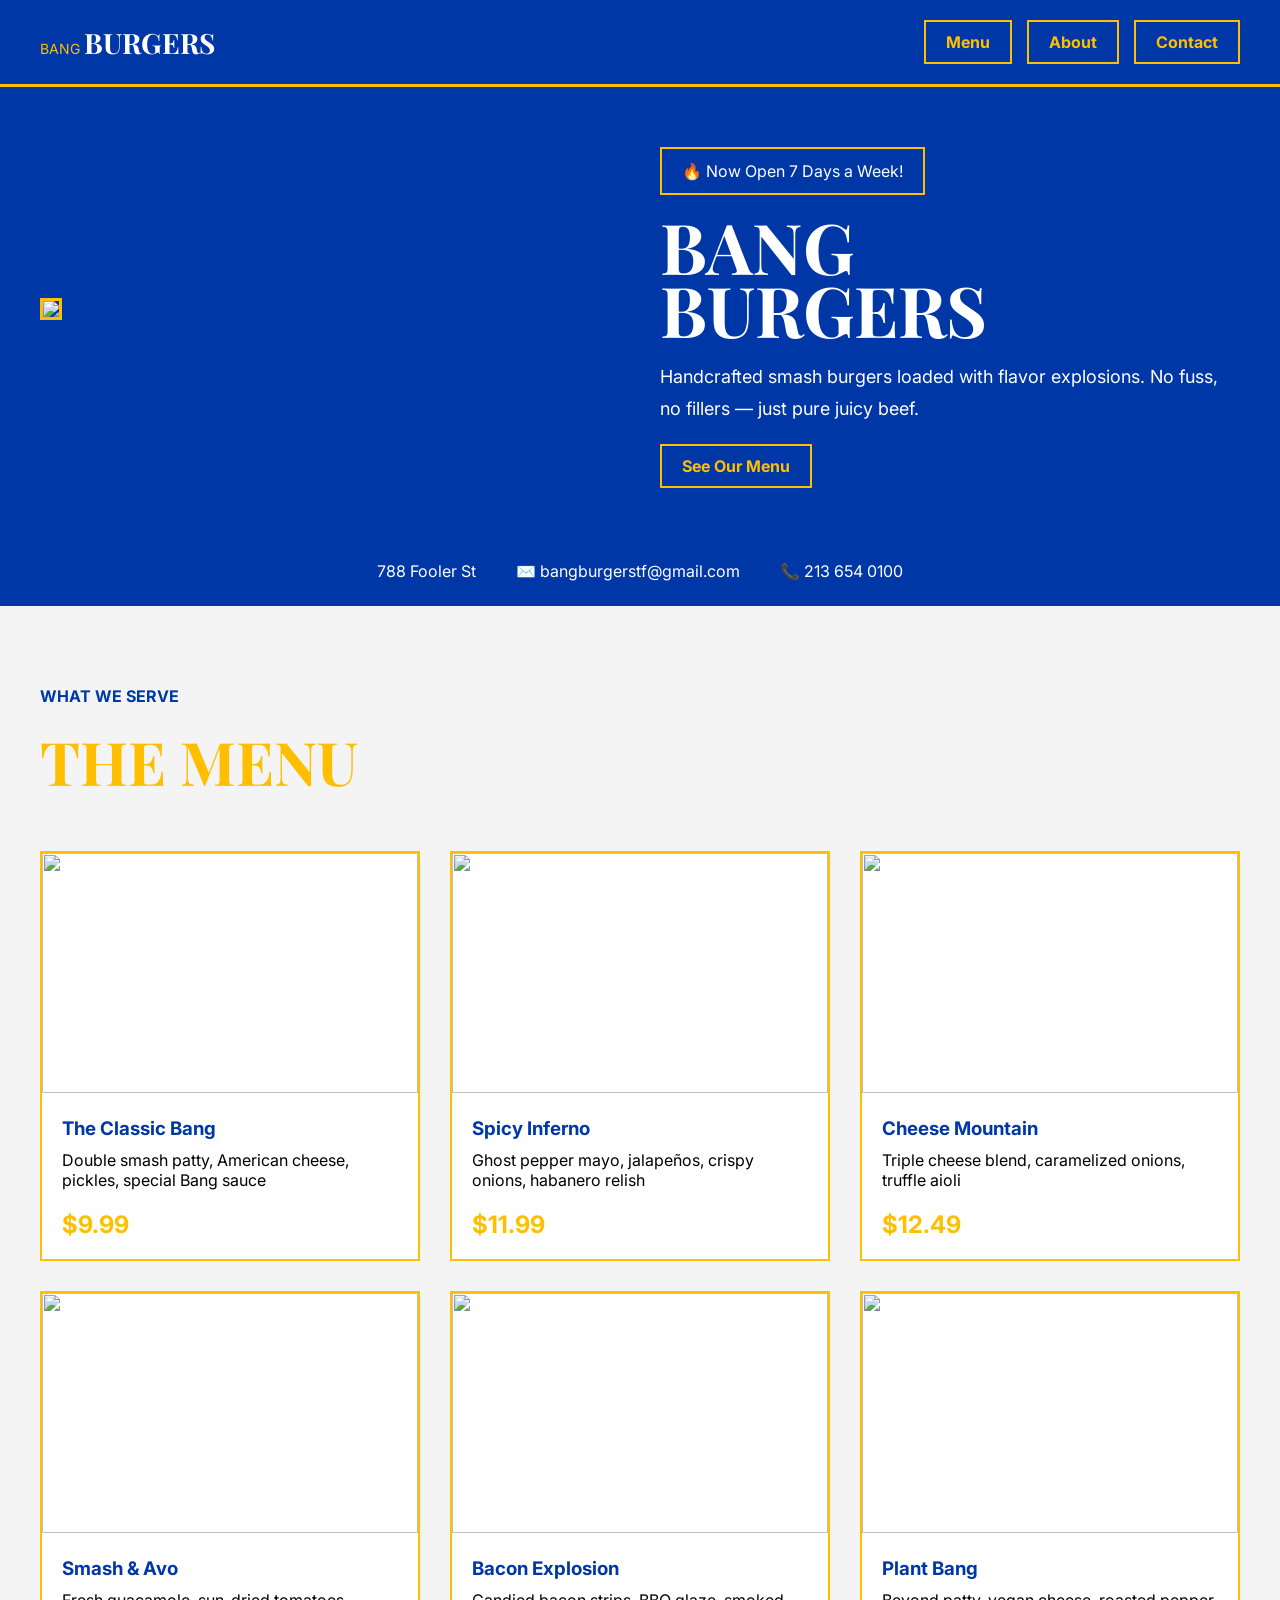
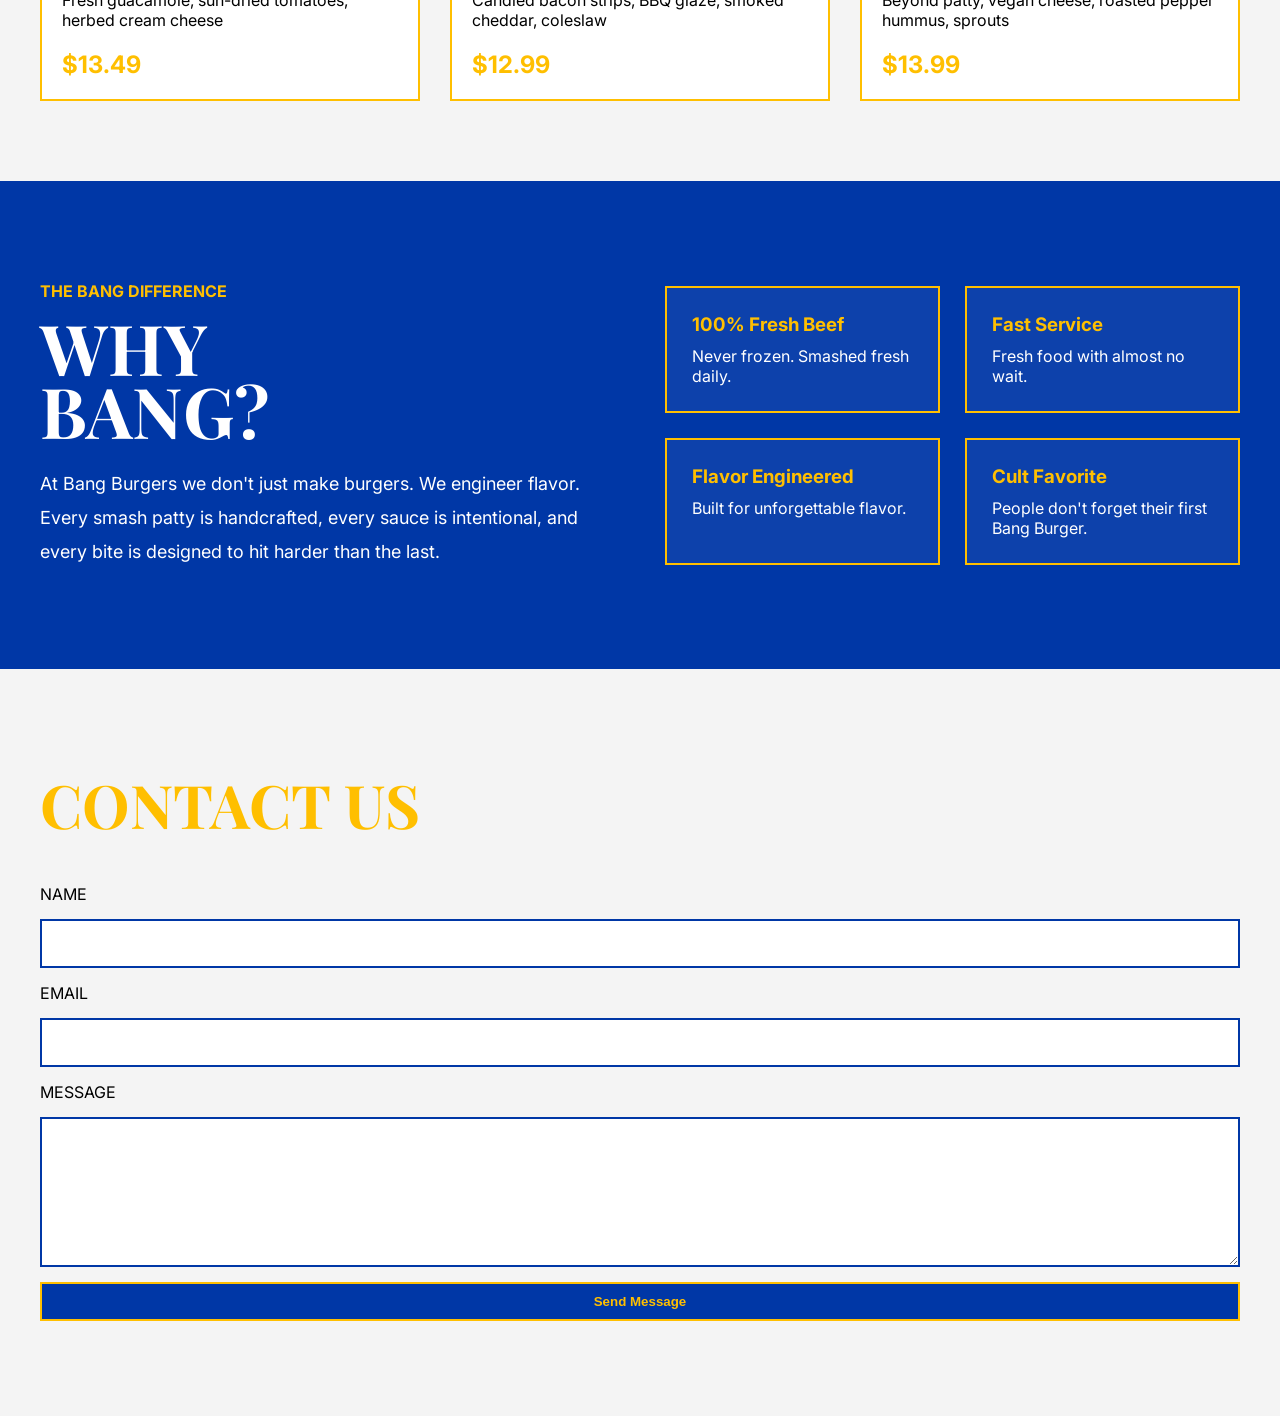
==== index.html @ d7338f42 "Update index.html" ====
<!DOCTYPE html>
<html lang="en">

<head>

  <meta charset="UTF-8">
  <meta name="viewport" content="width=device-width, initial-scale=1.0">

  <title>Bang Burgers</title>

  <link rel="stylesheet" href="style.css">

  <link rel="preconnect" href="https://fonts.googleapis.com">
  <link rel="preconnect" href="https://fonts.gstatic.com" crossorigin>

  <link href="https://fonts.googleapis.com/css2?family=Playfair+Display:wght@700;800&family=Inter:wght@300;400;500;600;700&display=swap" rel="stylesheet">

</head>

<body>

<header class="navbar">

  <div class="logo">
    
    <div>
      <span>BANG</span>
      <strong>BURGERS</strong>
    </div>
  </div>

  <nav>
    <a href="#menu">Menu</a>
    <a href="#about">About</a>
    <a href="#contact">Contact</a>
  </nav>

</header>

<section class="hero">

  <div class="hero-image">
    <img src="https://images.unsplash.com/photo-1568901346375-23c9450c58cd?q=80&w=1200&auto=format&fit=crop">
  </div>

  <div class="hero-content">

    <div class="open-badge">
      🔥 Now Open 7 Days a Week!
    </div>

    <h1>BANG<br>BURGERS</h1>

    <p>
      Handcrafted smash burgers loaded with flavor explosions.
      No fuss, no fillers — just pure juicy beef.
    </p>

    <div class="hero-buttons">
      <a href="#menu">See Our Menu </a>
    </div>

  </div>

</section>

<section class="info-bar">
  <div> 788 Fooler St</div>
  <div>✉️ bangburgerstf@gmail.com</div>
  <div>📞 213 654 0100</div>
</section>

<section id="menu" class="menu-section">

  <div class="section-header">
    <p>WHAT WE SERVE</p>
    <h2>THE MENU</h2>
  </div>

  <div class="menu-grid">

    <div class="card">
      <img src="https://images.unsplash.com/photo-1568901346375-23c9450c58cd?q=80&w=1200&auto=format&fit=crop">
      <div class="card-content">
        <h3>The Classic Bang</h3>
        <p>Double smash patty, American cheese, pickles, special Bang sauce</p>
        <div class="price-row">
          <span>$9.99</span>
        </div>
      </div>
    </div>

    <div class="card">
      <img src="https://images.unsplash.com/photo-1550547660-d9450f859349?q=80&w=1200&auto=format&fit=crop">
      <div class="card-content">
        <h3>Spicy Inferno</h3>
        <p>Ghost pepper mayo, jalapeños, crispy onions, habanero relish</p>
        <div class="price-row">
          <span>$11.99</span>
        </div>
      </div>
    </div>

    <div class="card">
      <img src="https://images.unsplash.com/photo-1553979459-d2229ba7433b?q=80&w=1200&auto=format&fit=crop">
      <div class="card-content">
        <h3>Cheese Mountain</h3>
        <p>Triple cheese blend, caramelized onions, truffle aioli</p>
        <div class="price-row">
          <span>$12.49</span>
        </div>
      </div>
    </div>

    <div class="card">
      <img src="https://images.unsplash.com/photo-1544025162-d76694265947?q=80&w=1200&auto=format&fit=crop">
      <div class="card-content">
        <h3>Smash & Avo</h3>
        <p>Fresh guacamole, sun-dried tomatoes, herbed cream cheese</p>
        <div class="price-row">
          <span>$13.49</span>
        </div>
      </div>
    </div>

    <div class="card">
      <img src="https://images.unsplash.com/photo-1571091718767-18b5b1457add?q=80&w=1200&auto=format&fit=crop">
      <div class="card-content">
        <h3>Bacon Explosion</h3>
        <p>Candied bacon strips, BBQ glaze, smoked cheddar, coleslaw</p>
        <div class="price-row">
          <span>$12.99</span>
        </div>
      </div>
    </div>

    <div class="card">
      <img src="https://images.unsplash.com/photo-1520072959219-c595dc870360?q=80&w=1200&auto=format&fit=crop">
      <div class="card-content">
        <h3>Plant Bang</h3>
        <p>Beyond patty, vegan cheese, roasted pepper hummus, sprouts</p>
        <div class="price-row">
          <span>$13.99</span>
        </div>
      </div>
    </div>

  </div>

</section>

<section id="about" class="about-section fade-up">

  <div class="about-container">

    <div class="about-text">

      <p class="about-small">
        THE BANG DIFFERENCE
      </p>

      <h2>
        WHY<br>
        BANG?
      </h2>

      <p class="about-description">

        At Bang Burgers we don't just make burgers.

        We engineer flavor.

        Every smash patty is handcrafted,
        every sauce is intentional,
        and every bite is designed to hit
        harder than the last.

      </p>

    </div>

    <div class="about-features">

      <div class="feature-card">
        <h3> 100% Fresh Beef</h3>
        <p>Never frozen. Smashed fresh daily.</p>
      </div>

      <div class="feature-card">
        <h3> Fast Service</h3>
        <p>Fresh food with almost no wait.</p>
      </div>

      <div class="feature-card">
        <h3> Flavor Engineered</h3>
        <p>Built for unforgettable flavor.</p>
      </div>

      <div class="feature-card">
        <h3> Cult Favorite</h3>
        <p>People don't forget their first Bang Burger.</p>
      </div>

    </div>

  </div>

</section>

<section id="contact" class="contact-section">

  <h2>CONTACT US</h2>

  <form id="contact-form" class="contact-form">

    <label>NAME</label>
    <input type="text" name="name" required>

    <label>EMAIL</label>
    <input type="email" name="email" required>

    <label>MESSAGE</label>
    <textarea name="message" required></textarea>

    <button type="submit">Send Message</button>

    <p id="success-message"></p>

  </form>

</section>

<script src="script.js"></script>

</body>
</html>
---- style.css ----
* {
  margin: 0;
  padding: 0;
  box-sizing: border-box;
}

body {
  font-family: 'Inter', sans-serif;
  background: #f4f4f4;
}

html {
  scroll-behavior: smooth;
}

:root {
  --blue: #0037a6;
  --gold: #ffbf00;
}

.navbar {
  background: var(--blue);
  border-bottom: 3px solid var(--gold);
  display: flex;
  justify-content: space-between;
  align-items: center;
  padding: 20px 40px;
  flex-wrap: wrap;
}

.logo {
  display: flex;
  align-items: center;
  gap: 10px;
  color: white;
}

.logo span {
  color: var(--gold);
  font-size: 14px;
}

.logo strong {
  font-size: 28px;
  font-family: 'Playfair Display', serif;
}

nav {
  display: flex;
  gap: 15px;
}

nav a,
.hero-buttons a,
.contact-form button {
  border: 2px solid var(--gold);
  color: var(--gold);
  text-decoration: none;
  padding: 10px 20px;
  font-weight: bold;
  transition: 0.3s;
}

nav a:hover,
.hero-buttons a:hover,
.contact-form button:hover {
  background: var(--gold);
  color: var(--blue);
}

.hero {
  background: var(--blue);
  color: white;
  padding: 60px 40px;
  display: grid;
  grid-template-columns: 1fr 1fr;
  gap: 40px;
  align-items: center;
}

.hero-image img {
  width: 100%;
  border: 3px solid var(--gold);
}

.hero h1 {
  font-size: 70px;
  line-height: 0.9;
  margin: 20px 0;
  font-family: 'Playfair Display', serif;
}

.hero p {
  line-height: 1.8;
  font-size: 18px;
}

.open-badge {
  border: 2px solid var(--gold);
  display: inline-block;
  padding: 12px 20px;
}

.hero-buttons {
  margin-top: 30px;
}

.info-bar {
  background: var(--blue);
  color: white;
  display: flex;
  justify-content: center;
  gap: 40px;
  padding: 25px;
  flex-wrap: wrap;
}

.menu-section,
.contact-section {
  padding: 80px 40px;
}

.section-header p {
  color: var(--blue);
  font-weight: bold;
}

.section-header h2,
.contact-section h2 {
  color: var(--gold);
  font-size: 60px;
  margin: 15px 0;
  font-family: 'Playfair Display', serif;
}

.menu-grid {
  margin-top: 50px;
  display: grid;
  grid-template-columns: repeat(auto-fit, minmax(280px, 1fr));
  gap: 30px;
}

.card {
  background: white;
  border: 2px solid var(--gold);
}

.card img {
  width: 100%;
  height: 240px;
  object-fit: cover;
}

.card-content {
  padding: 20px;
}

.card-content h3 {
  color: var(--blue);
  margin-bottom: 10px;
}

.price-row {
  margin-top: 20px;
}

.price-row span {
  color: var(--gold);
  font-weight: bold;
  font-size: 24px;
}

.about-section {
  background: var(--blue);
  color: white;
  padding: 100px 40px;
}

.about-container {
  display: grid;
  grid-template-columns: 1fr 1fr;
  gap: 50px;
  align-items: center;
}

.about-small {
  color: var(--gold);
  font-weight: bold;
  margin-bottom: 15px;
}

.about-text h2 {
  font-size: 70px;
  line-height: 0.9;
  margin-bottom: 25px;
  font-family: 'Playfair Display', serif;
}

.about-description {
  line-height: 1.9;
  font-size: 18px;
}

.about-features {
  display: grid;
  grid-template-columns: 1fr 1fr;
  gap: 25px;
}

.feature-card {
  border: 2px solid var(--gold);
  padding: 25px;
  background: rgba(255,255,255,0.05);

  opacity: 0;
  transform: translateY(50px);

  transition:
    opacity 0.8s ease,
    transform 0.8s ease;
}

.feature-card.show {
  opacity: 1;
  transform: translateY(0);
}

.feature-card h3 {
  color: var(--gold);
  margin-bottom: 10px;
}

.fade-up {
  opacity: 0;
  transform: translateY(60px);

  transition:
    opacity 1s ease,
    transform 1s ease;
}

.fade-up.show {
  opacity: 1;
  transform: translateY(0);
}

.contact-form {
  margin-top: 40px;
  display: flex;
  flex-direction: column;
  gap: 15px;
}

.contact-form input,
.contact-form textarea {
  padding: 15px;
  border: 2px solid var(--blue);
}

.contact-form textarea {
  min-height: 150px;
}

.contact-form button {
  background: var(--blue);
  cursor: pointer;
}

#success-message {
  color: green;
  font-weight: bold;
}

@media (max-width: 900px) {

  .hero,
  .about-container {
    grid-template-columns: 1fr;
  }

  .hero h1,
  .about-text h2 {
    font-size: 50px;
  }

  .about-features {
    grid-template-columns: 1fr;
  }

}
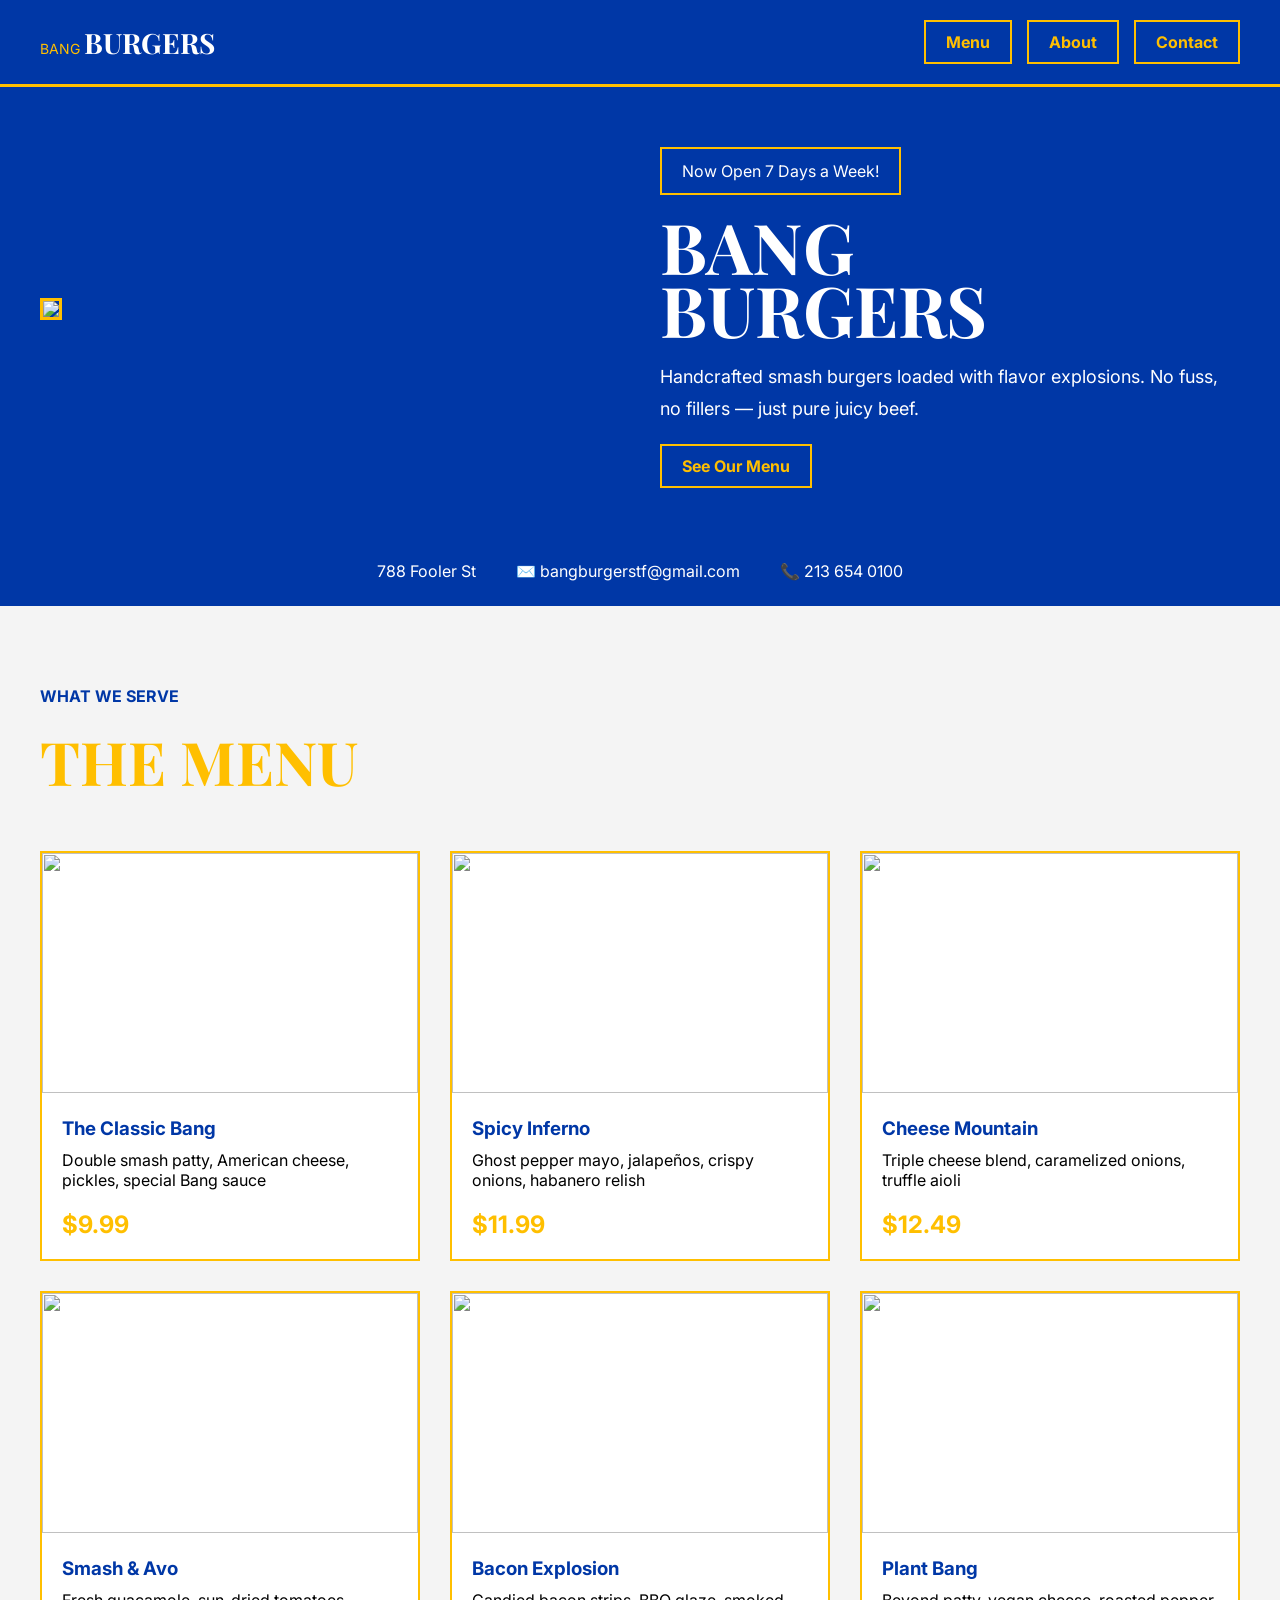
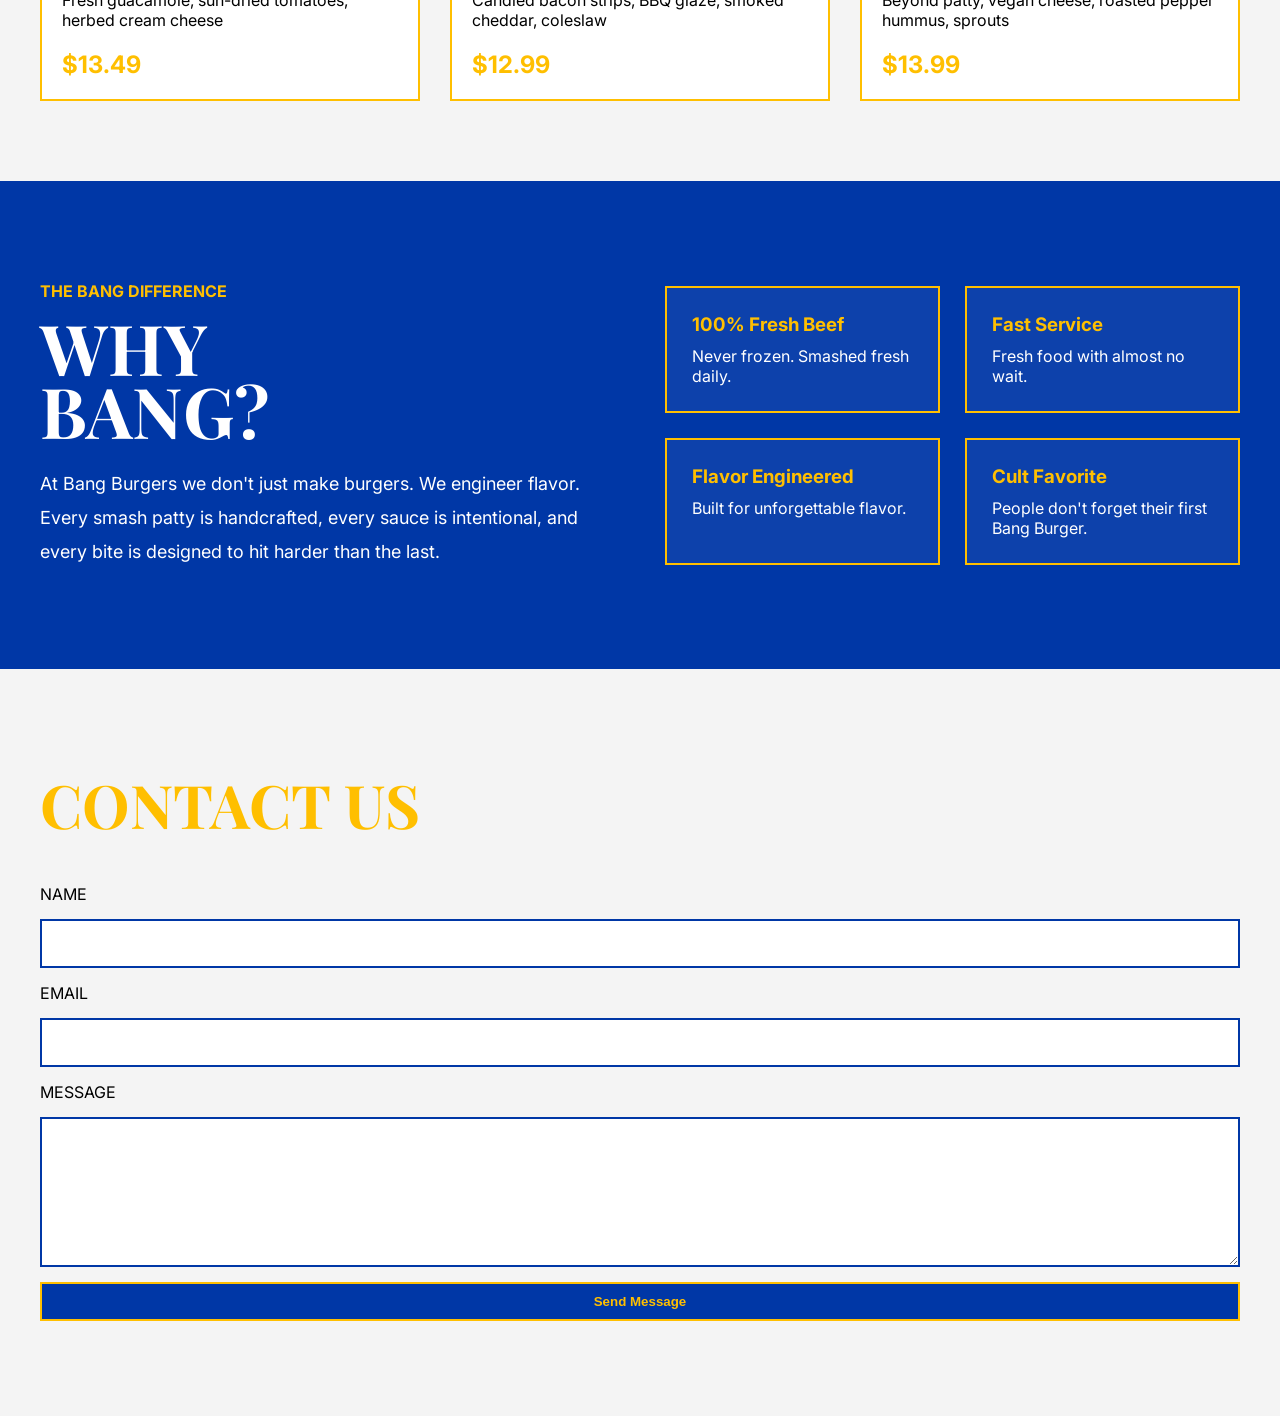
==== commit a0a9818b: "Update opening hours message in index.html" ====
--- a/index.html
+++ b/index.html
@@ -46,7 +46,7 @@
   <div class="hero-content">
 
     <div class="open-badge">
-      🔥 Now Open 7 Days a Week!
+       Now Open 7 Days a Week!
     </div>
 
     <h1>BANG<br>BURGERS</h1>
@@ -65,7 +65,7 @@
 </section>
 
 <section class="info-bar">
-  <div> 788 Fooler St</div>
+  <div>  788 Fooler St</div>
   <div>✉️ bangburgerstf@gmail.com</div>
   <div>📞 213 654 0100</div>
 </section>
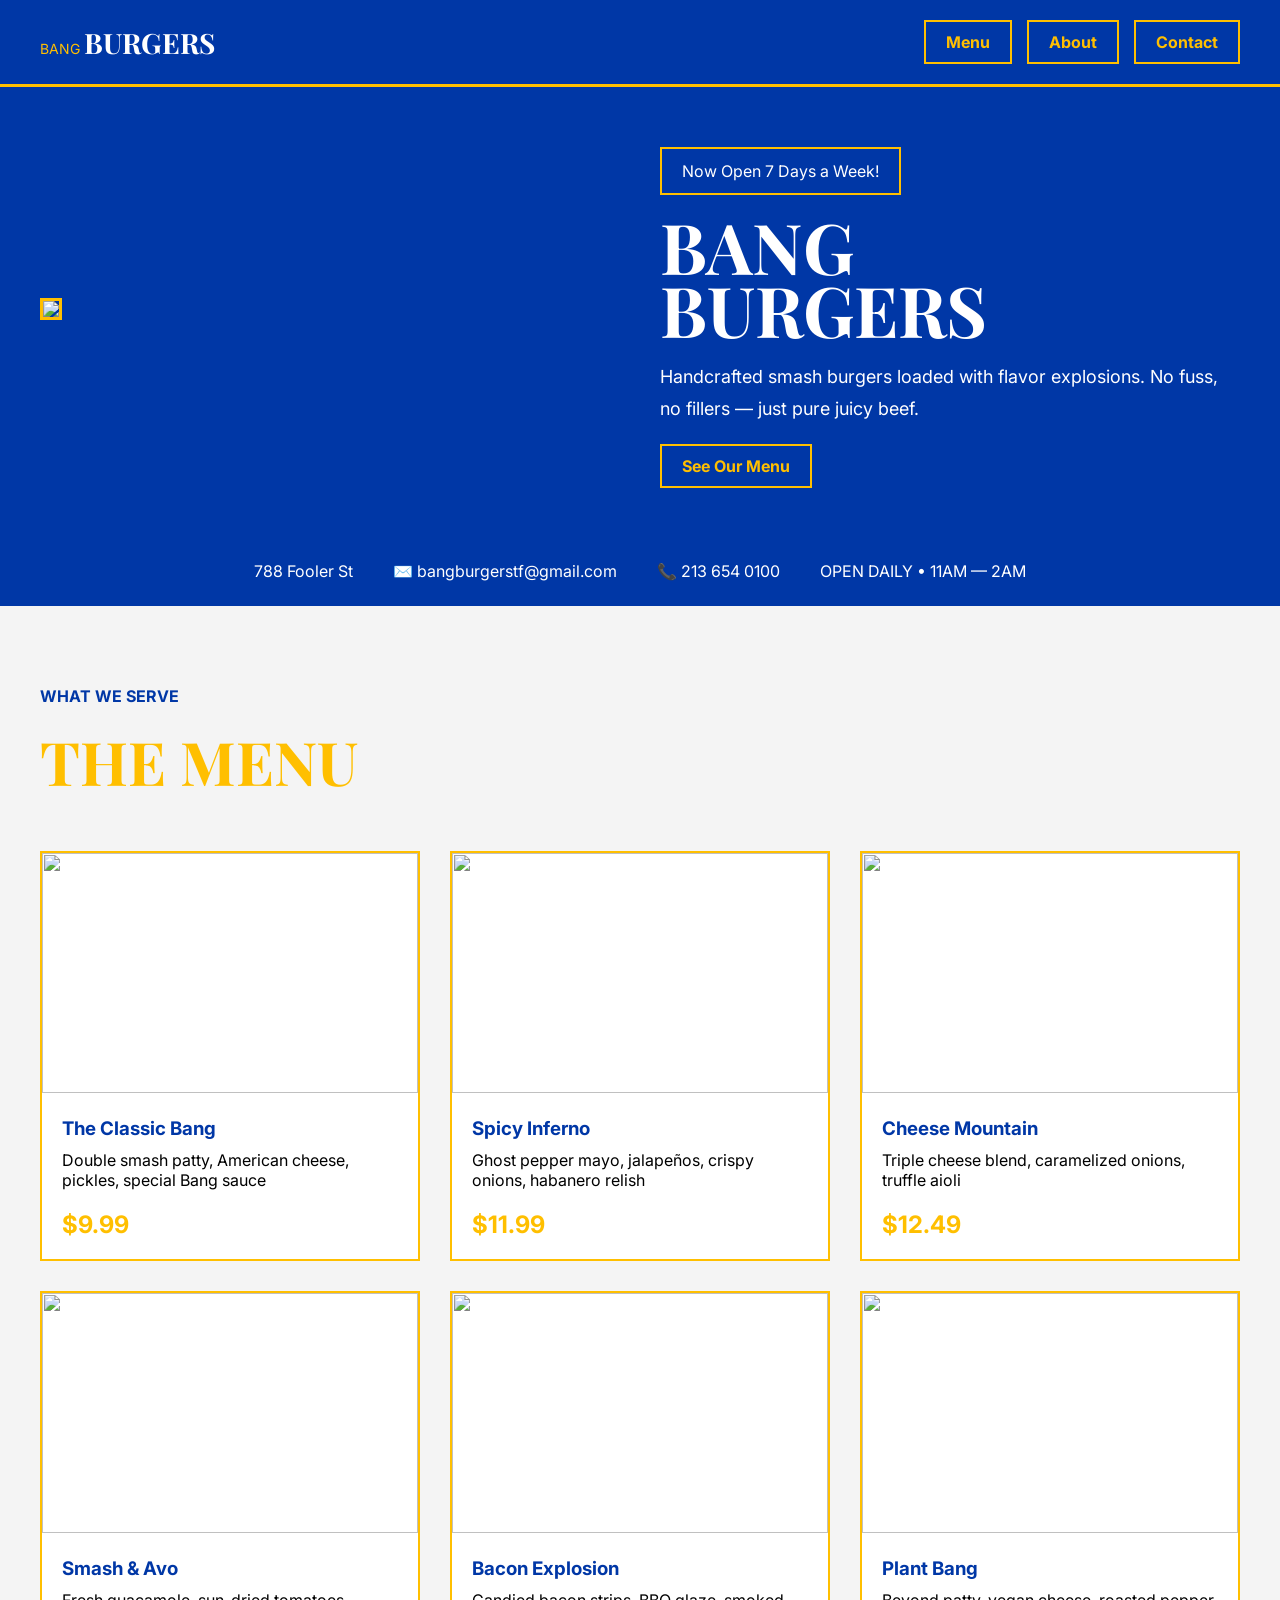
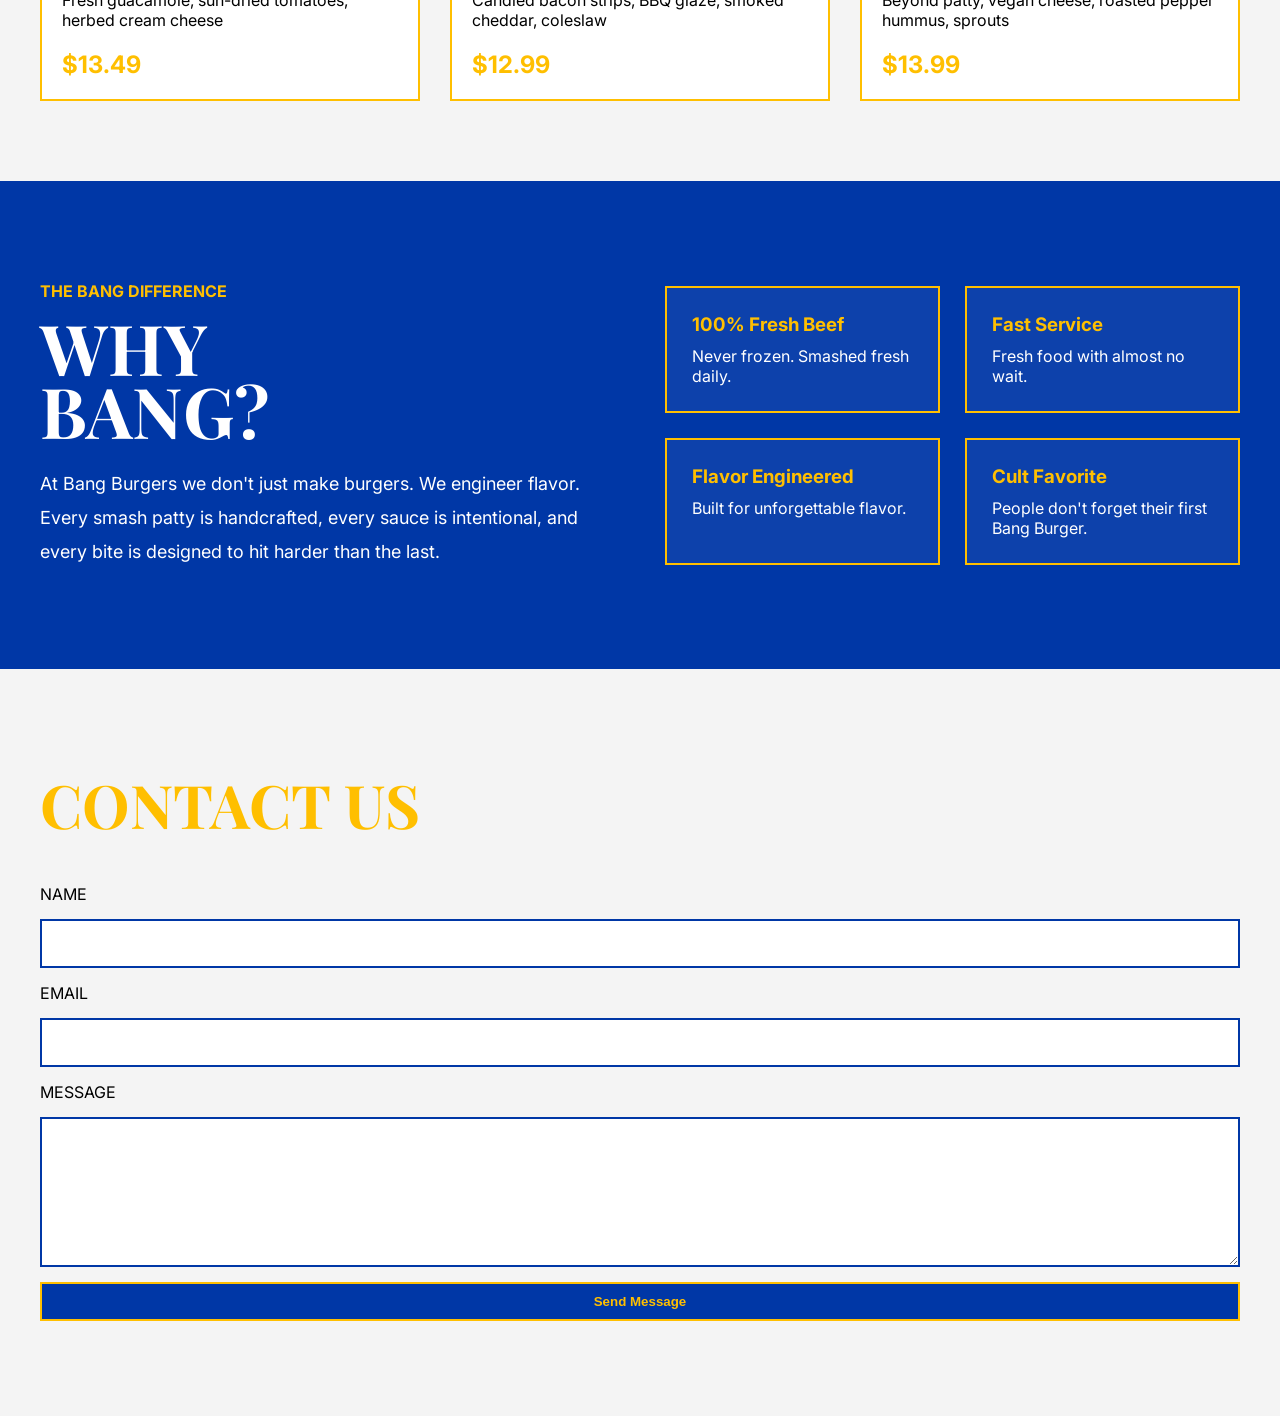
==== commit da88c15c: "Add opening hours to the info bar section" ====
--- a/index.html
+++ b/index.html
@@ -68,6 +68,7 @@
   <div>  788 Fooler St</div>
   <div>✉️ bangburgerstf@gmail.com</div>
   <div>📞 213 654 0100</div>
+<div>OPEN DAILY • 11AM — 2AM</div>
 </section>
 
 <section id="menu" class="menu-section">
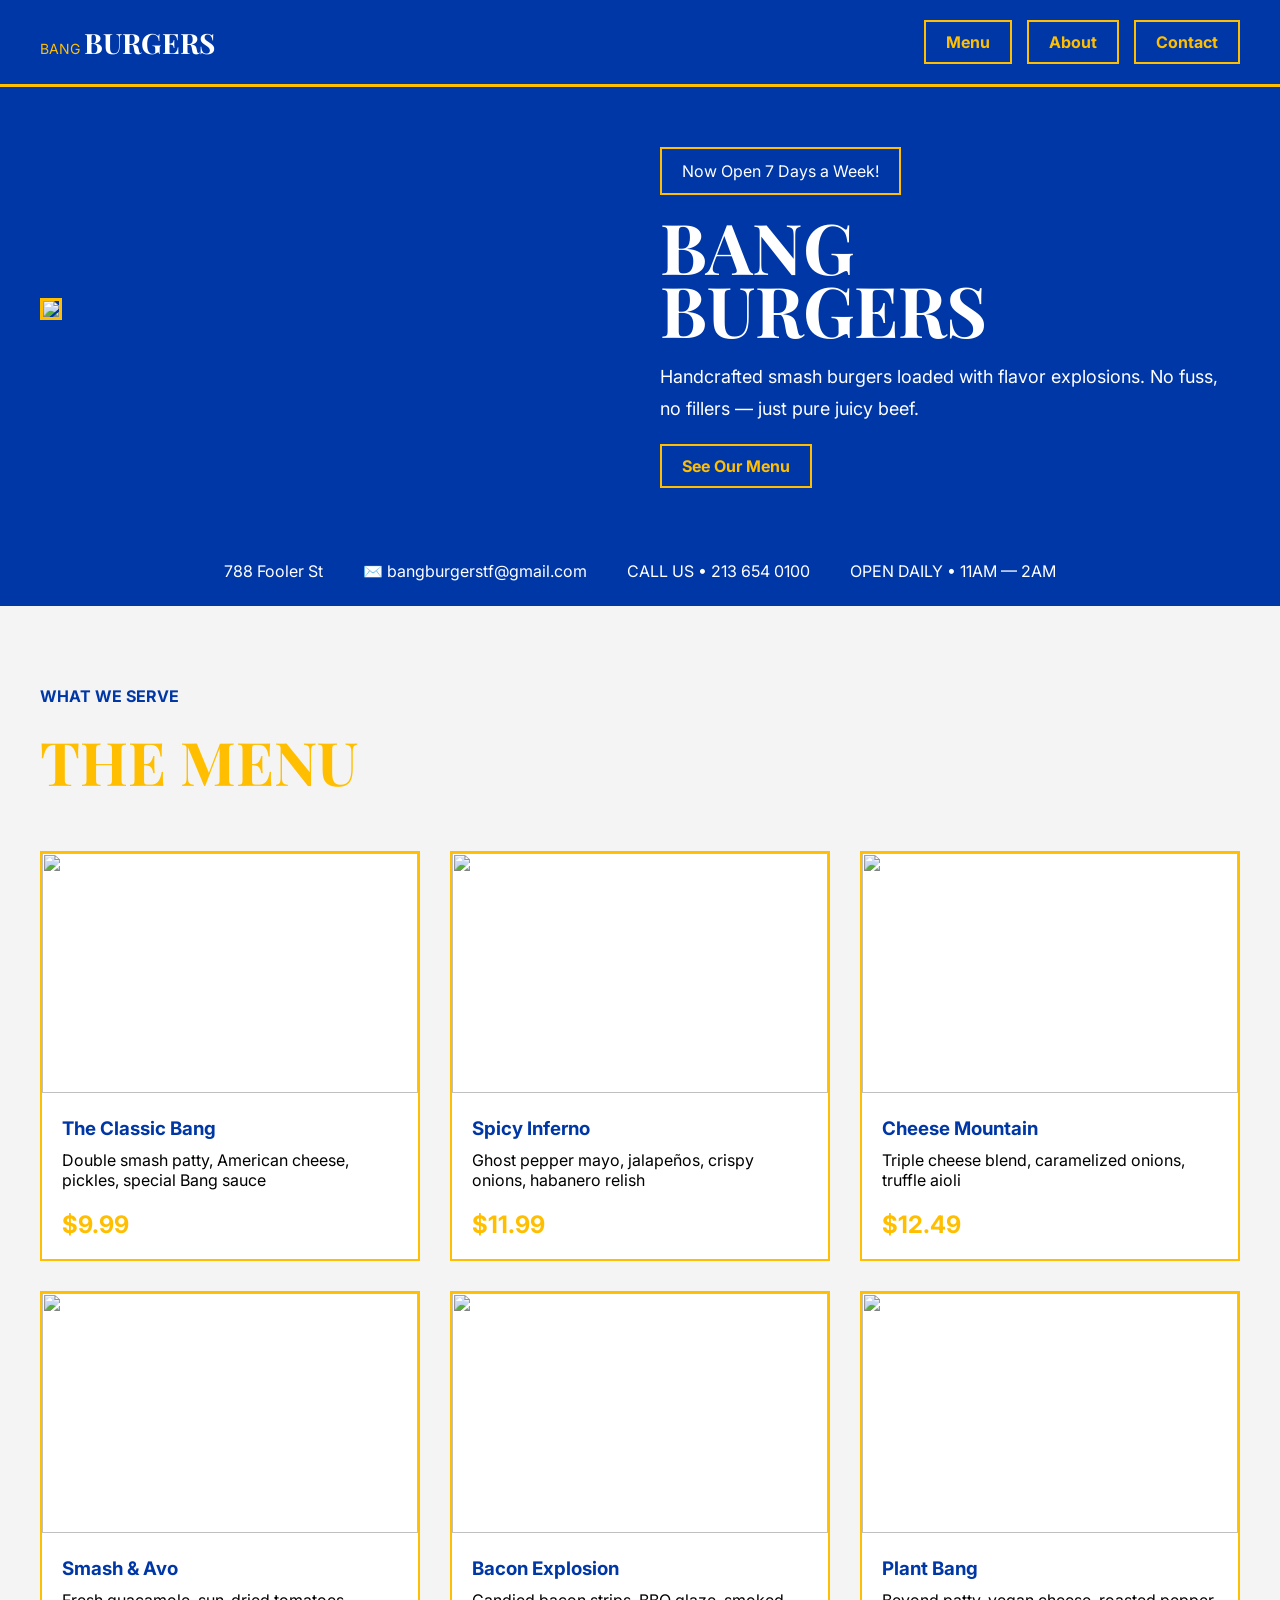
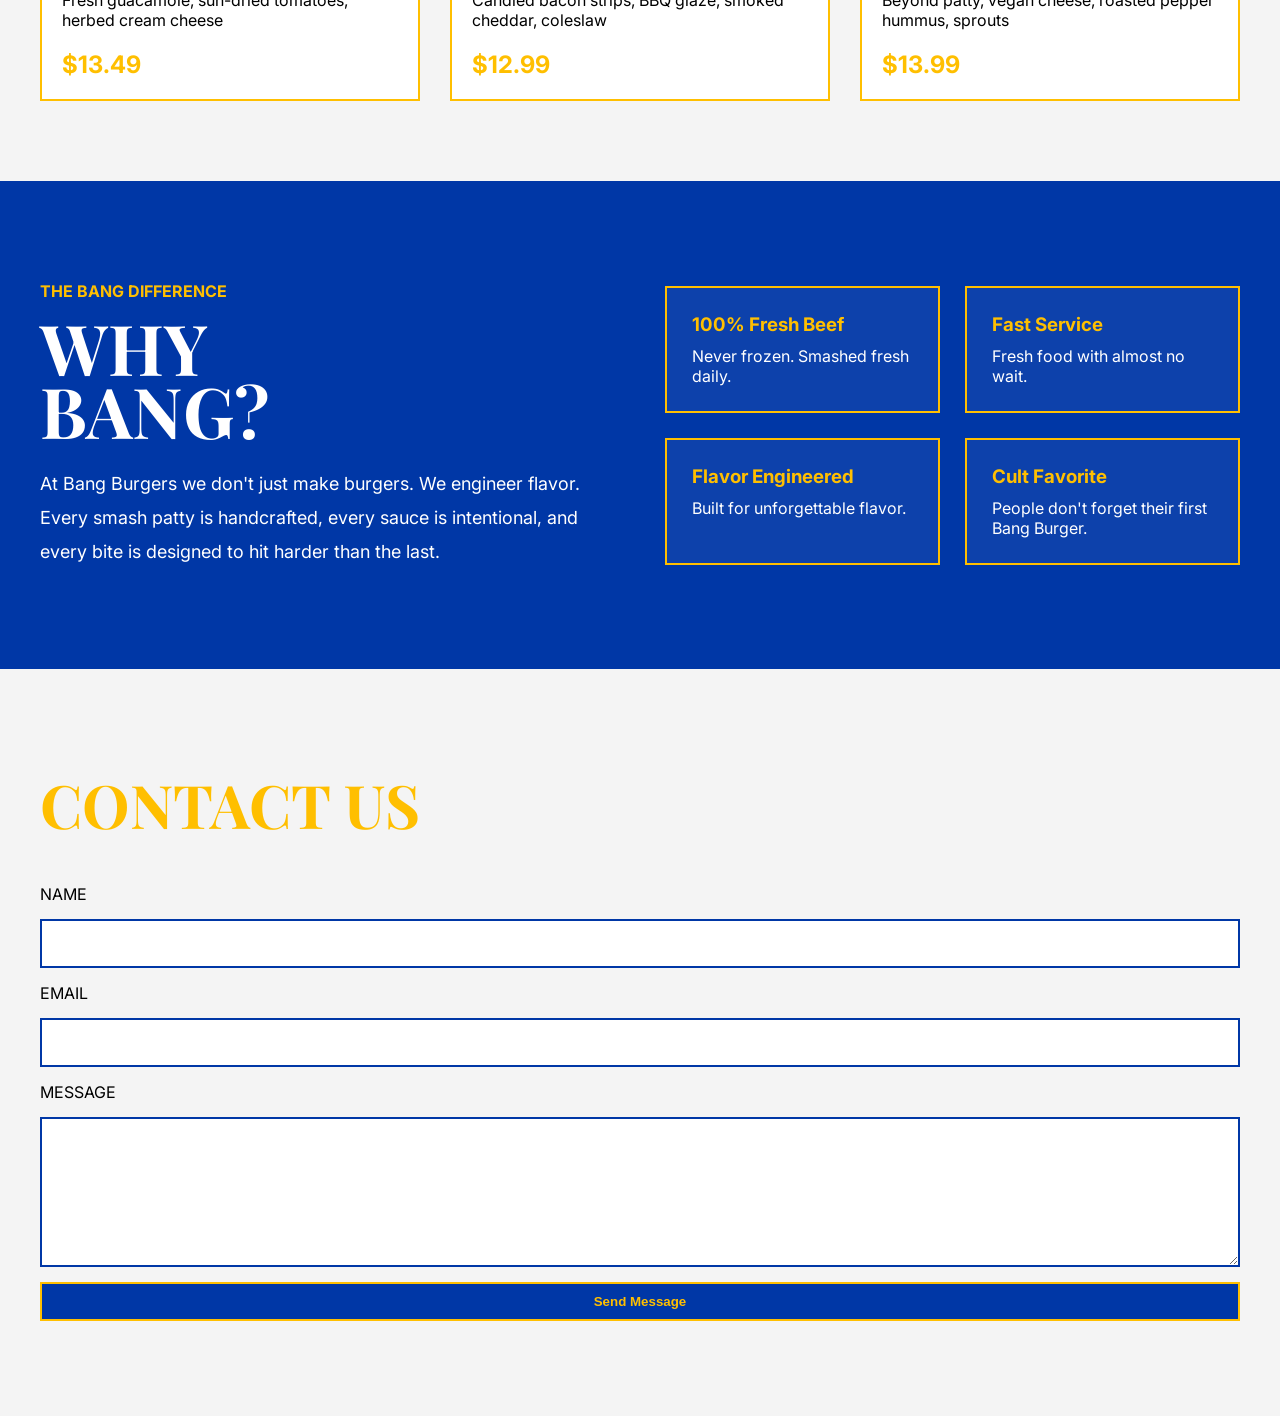
==== commit b7aa002a: "Update phone number display format in index.html" ====
--- a/index.html
+++ b/index.html
@@ -67,7 +67,7 @@
 <section class="info-bar">
   <div>  788 Fooler St</div>
   <div>✉️ bangburgerstf@gmail.com</div>
-  <div>📞 213 654 0100</div>
+  <div>CALL US • 213 654 0100</div>
 <div>OPEN DAILY • 11AM — 2AM</div>
 </section>
 
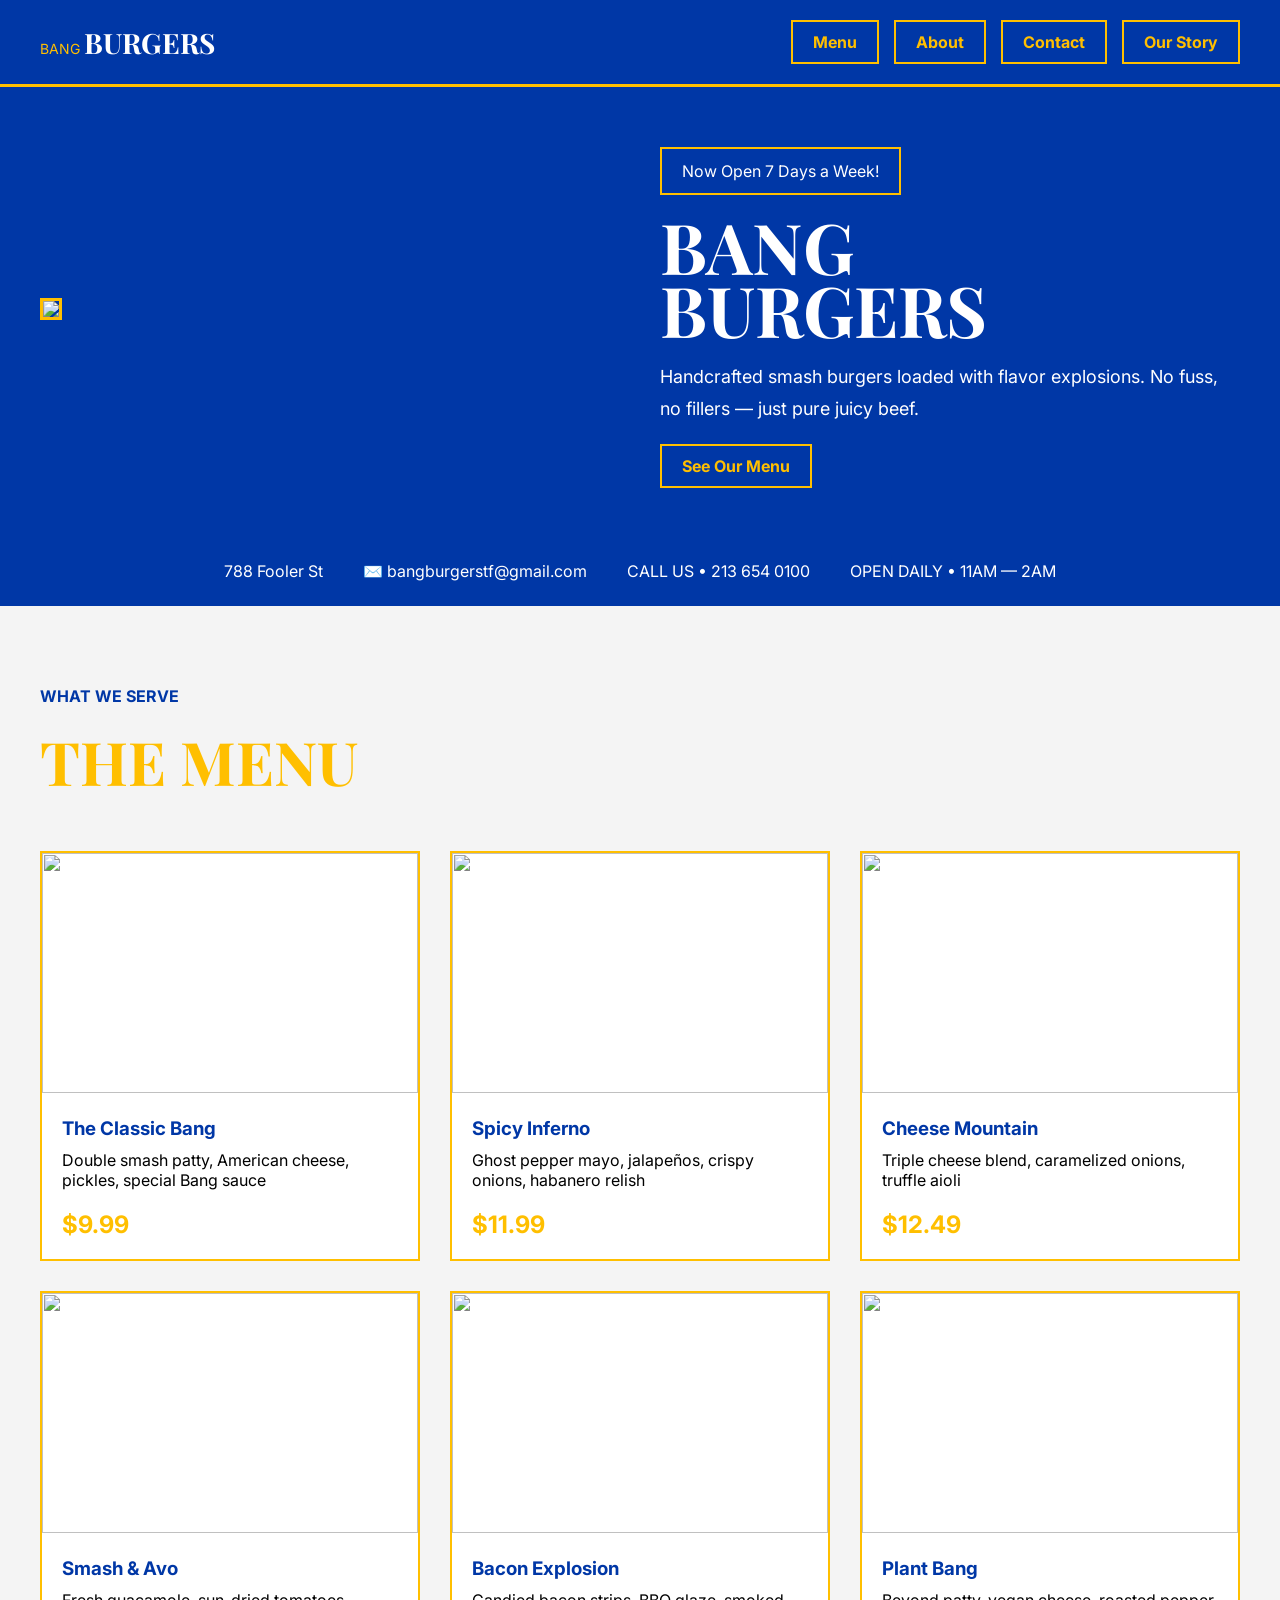
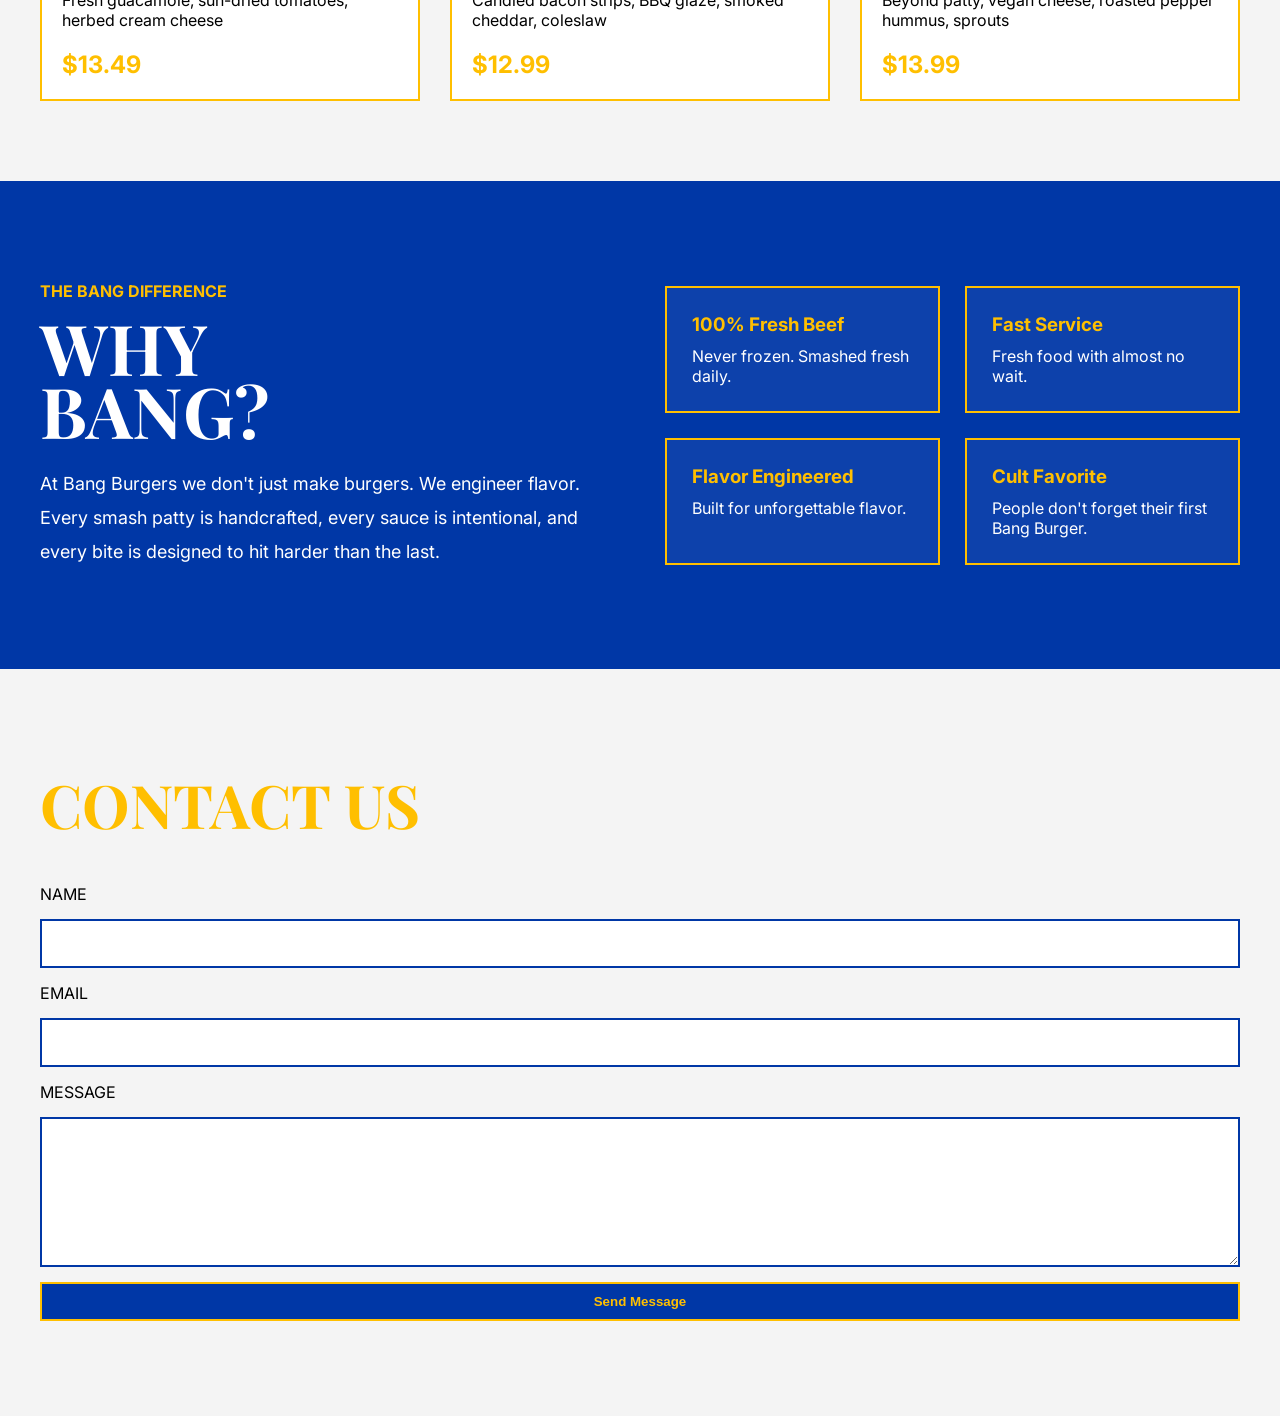
==== commit 744351fd: "Update index.html" ====
--- a/index.html
+++ b/index.html
@@ -33,6 +33,7 @@
     <a href="#menu">Menu</a>
     <a href="#about">About</a>
     <a href="#contact">Contact</a>
+    <a href="story.html">Our Story</a>
   </nav>
 
 </header>
--- a/style.css
+++ b/style.css
@@ -288,3 +288,291 @@
   }
 
 }
+.story-hero {
+
+  background:
+  linear-gradient(rgba(0,0,0,0.45), rgba(0,0,0,0.45)),
+  url('https://images.unsplash.com/photo-1561758033-d89a9ad46330?q=80&w=1400&auto=format&fit=crop');
+
+  background-size: cover;
+  background-position: center;
+
+  color: white;
+
+  padding: 180px 40px;
+
+  text-align: center;
+
+}
+
+.story-hero h1 {
+
+  font-size: 90px;
+
+  letter-spacing: 4px;
+
+  line-height: 0.9;
+
+  margin-bottom: 25px;
+
+  font-family: 'Playfair Display', serif;
+
+}
+
+.story-hero p {
+
+  font-size: 22px;
+
+  letter-spacing: 1px;
+
+}
+
+.mission-section,
+.timeline-section {
+
+  background: #f4f4f4;
+
+}
+
+.values-section,
+.reviews-section {
+
+  background: #0037a6;
+
+}
+
+.mission-section,
+.values-section,
+.timeline-section,
+.reviews-section {
+
+  padding: 70px 40px;
+
+  animation: fadeSlideUp 1s ease;
+
+}
+
+.section-box,
+.timeline-section,
+.reviews-section {
+
+  border-top: 3px solid #ffbf00;
+
+  padding-top: 45px;
+
+}
+
+.section-box {
+
+  max-width: 950px;
+
+  margin: auto;
+
+}
+
+.section-box h2,
+.timeline-section h2,
+.reviews-section h2 {
+
+  color: #ffbf00;
+
+  font-size: 72px;
+
+  letter-spacing: 2px;
+
+  line-height: 0.95;
+
+  margin-bottom: 30px;
+
+  font-family: 'Playfair Display', serif;
+
+}
+
+.section-box p {
+
+  font-size: 21px;
+
+  line-height: 2;
+
+  color: #222;
+
+}
+
+.values-section p,
+.reviews-section p {
+
+  color: white;
+
+}
+
+.timeline-container {
+
+  overflow-x: auto;
+
+  padding-top: 50px;
+
+}
+
+.timeline-slider {
+
+  display: flex;
+
+  gap: 35px;
+
+  width: max-content;
+
+}
+
+.timeline-card {
+
+  min-width: 380px;
+
+  background: white;
+
+  border: 2px solid #ffbf00;
+
+  overflow: hidden;
+
+  box-shadow: 0 10px 30px rgba(0,0,0,0.15);
+
+  transition:
+    transform 0.3s ease,
+    box-shadow 0.3s ease;
+
+}
+
+.timeline-card:hover,
+.review-card:hover {
+
+  transform: translateY(-10px);
+
+  box-shadow: 0 18px 40px rgba(0,0,0,0.2);
+
+}
+
+.timeline-card img {
+
+  width: 100%;
+
+  height: 270px;
+
+  object-fit: cover;
+
+}
+
+.timeline-content {
+
+  padding: 25px;
+
+}
+
+.timeline-content h3 {
+
+  color: #0037a6;
+
+  font-size: 30px;
+
+  margin-bottom: 12px;
+
+}
+
+.timeline-content p {
+
+  line-height: 1.8;
+
+}
+
+.reviews-grid {
+
+  display: grid;
+
+  grid-template-columns: repeat(auto-fit, minmax(280px, 1fr));
+
+  gap: 35px;
+
+  margin-top: 50px;
+
+}
+
+.review-card {
+
+  background: rgba(255,255,255,0.06);
+
+  border: 2px solid #ffbf00;
+
+  padding: 35px;
+
+  backdrop-filter: blur(8px);
+
+  transition:
+    transform 0.3s ease,
+    box-shadow 0.3s ease;
+
+}
+
+.review-card p {
+
+  line-height: 1.9;
+
+  margin-bottom: 20px;
+
+}
+
+.review-card span {
+
+  color: #ffbf00;
+
+  font-weight: bold;
+
+}
+
+@keyframes fadeSlideUp {
+
+  from {
+
+    opacity: 0;
+
+    transform: translateY(30px);
+
+  }
+
+  to {
+
+    opacity: 1;
+
+    transform: translateY(0);
+
+  }
+
+}
+
+@media (max-width: 900px) {
+
+  .story-hero {
+
+    padding: 120px 25px;
+
+  }
+
+  .story-hero h1 {
+
+    font-size: 58px;
+
+  }
+
+  .section-box h2,
+  .timeline-section h2,
+  .reviews-section h2 {
+
+    font-size: 48px;
+
+  }
+
+  .timeline-card {
+
+    min-width: 300px;
+
+  }
+
+}
+
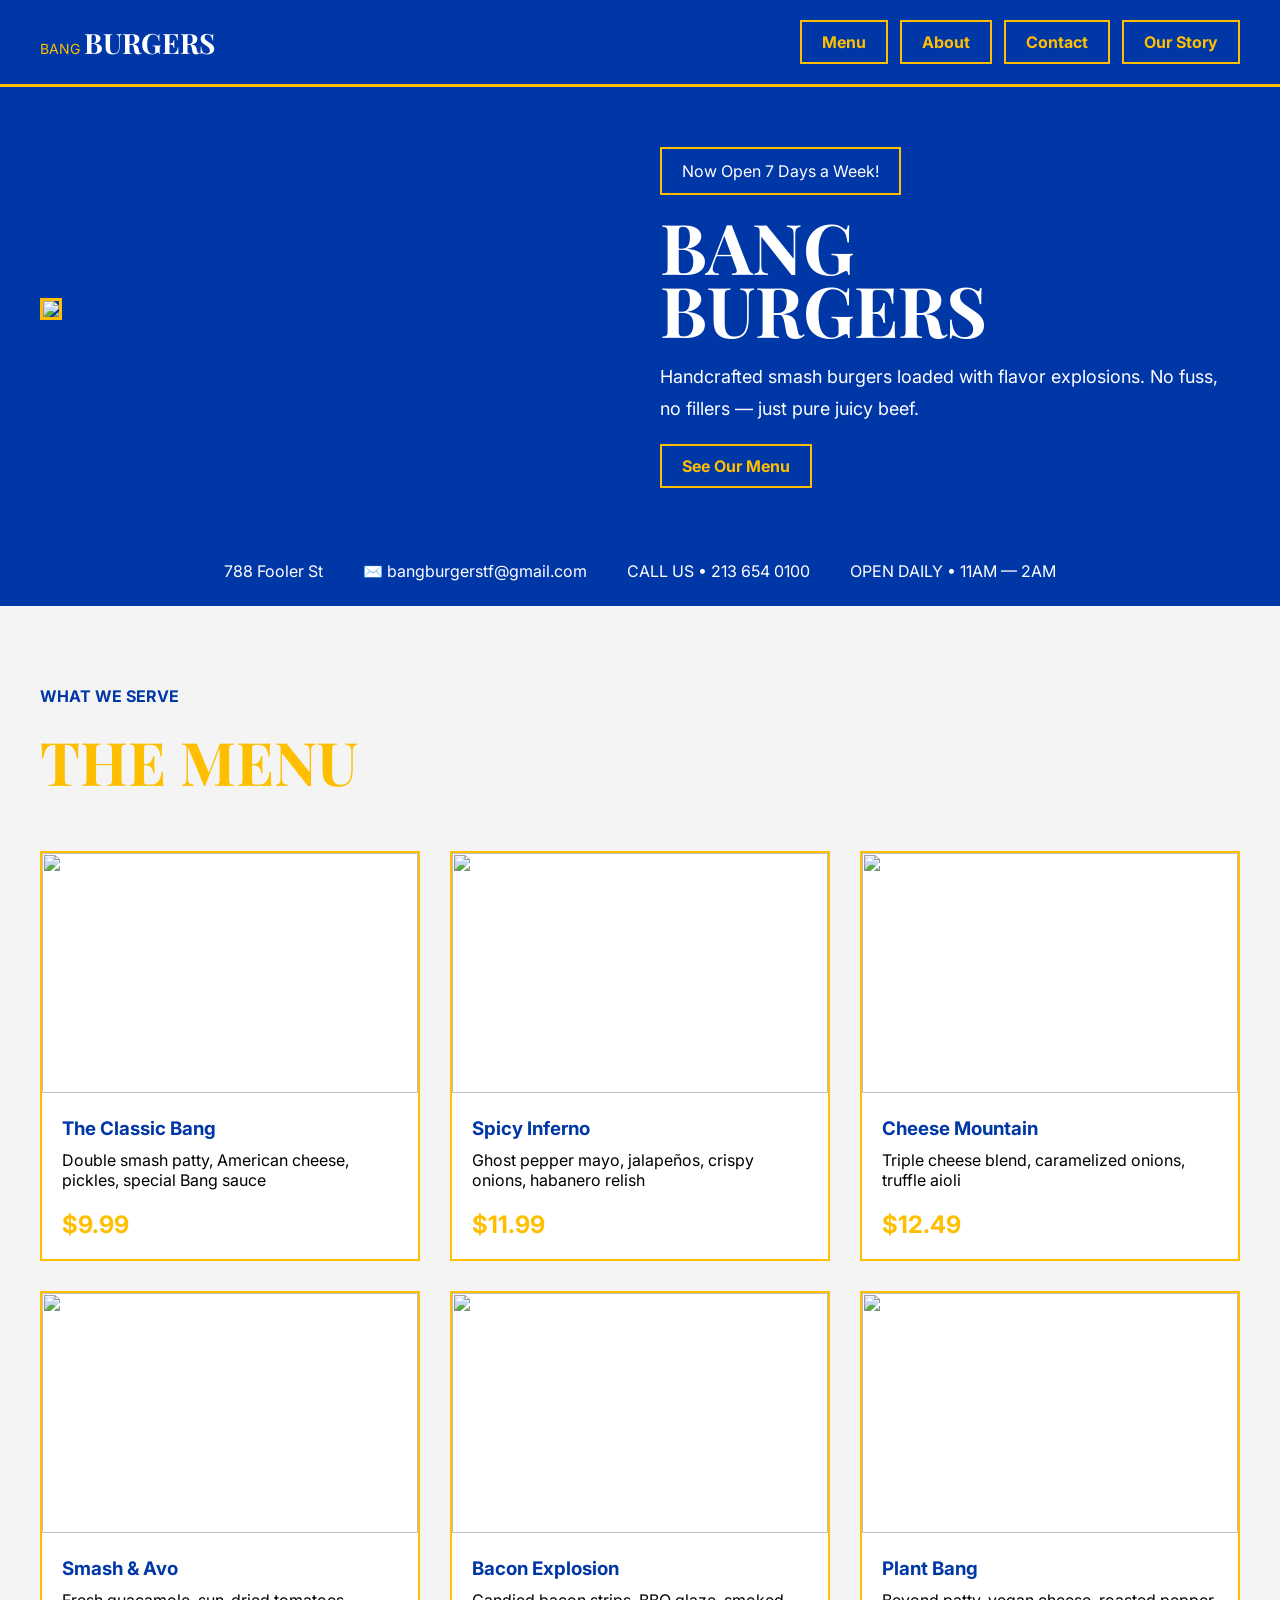
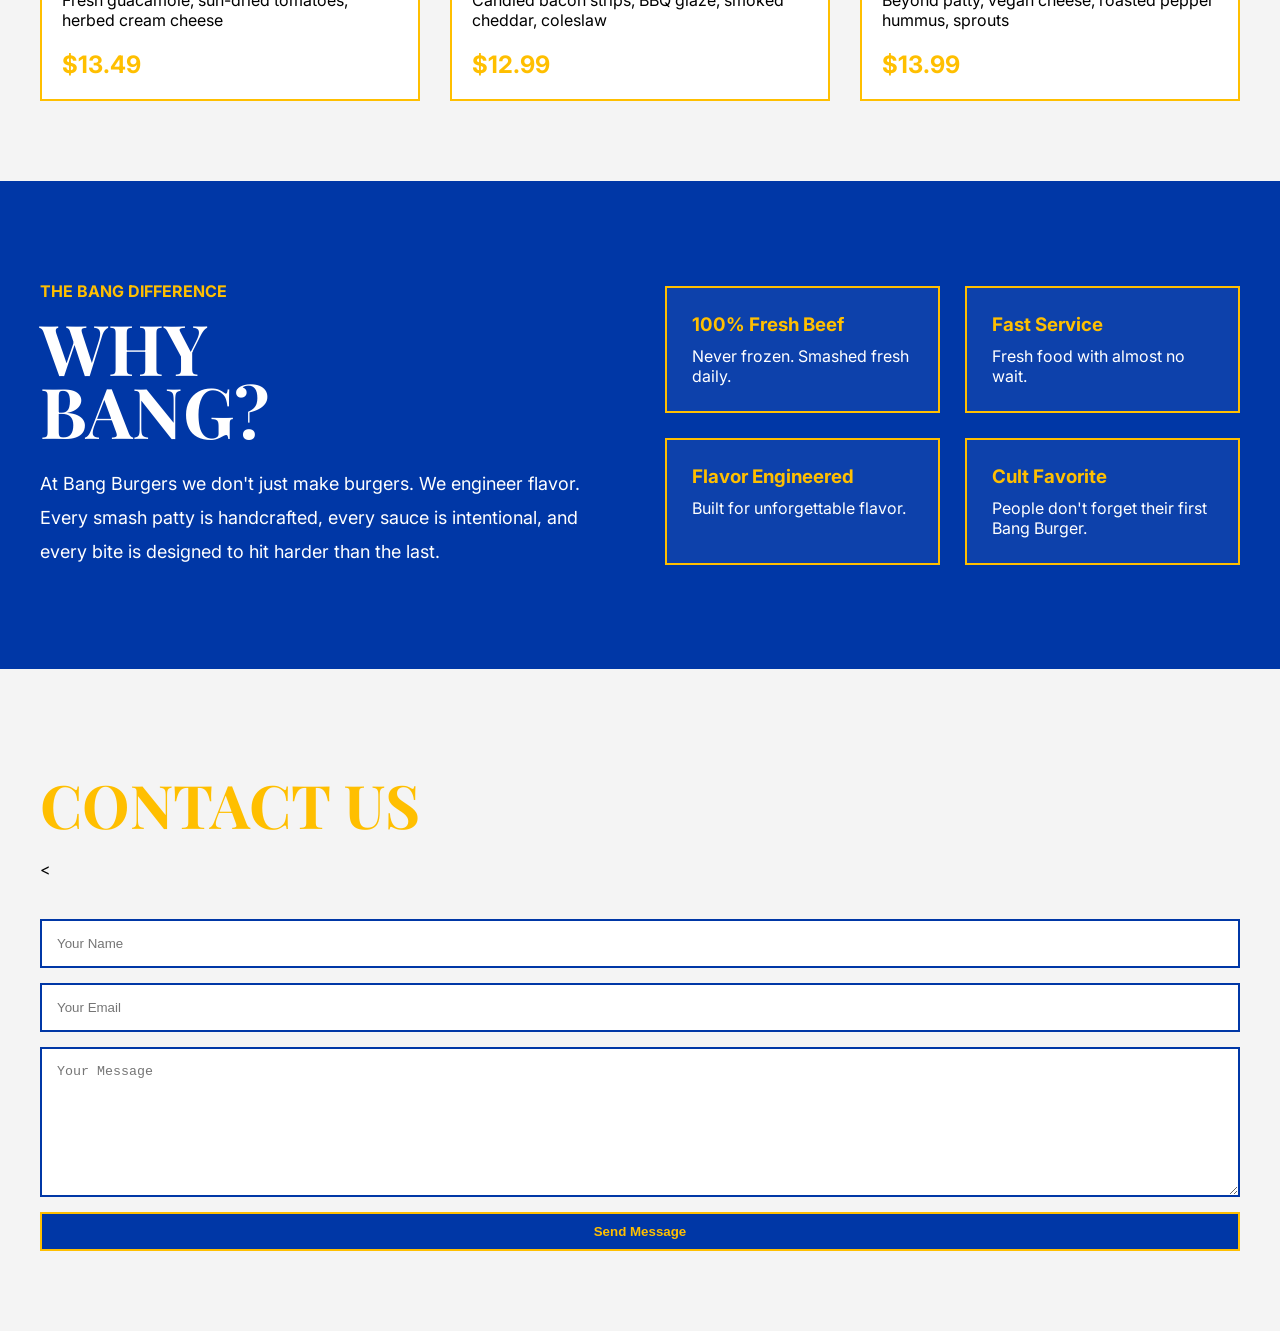
==== commit d9e6909c: "Refactor contact form structure and add hidden input" ====
--- a/index.html
+++ b/index.html
@@ -213,20 +213,44 @@
 
   <h2>CONTACT US</h2>
 
-  <form id="contact-form" class="contact-form">
-
-    <label>NAME</label>
-    <input type="text" name="name" required>
-
-    <label>EMAIL</label>
-    <input type="email" name="email" required>
-
-    <label>MESSAGE</label>
-    <textarea name="message" required></textarea>
-
-    <button type="submit">Send Message</button>
-
-    <p id="success-message"></p>
+  <<form
+  id="contact-form"
+  class="contact-form"
+>
+
+  <input
+    type="hidden"
+    name="access_key"
+    value="80425636-e55e-4a01-b4e1-22f901019822"
+  >
+
+  <input
+    type="text"
+    name="name"
+    placeholder="Your Name"
+    required
+  >
+
+  <input
+    type="email"
+    name="email"
+    placeholder="Your Email"
+    required
+  >
+
+  <textarea
+    name="message"
+    placeholder="Your Message"
+    required
+  ></textarea>
+
+  <button type="submit">
+    Send Message
+  </button>
+
+</form>
+
+<p id="success-message"></p>
 
   </form>
 
--- a/style.css
+++ b/style.css
@@ -4,15 +4,15 @@
   box-sizing: border-box;
 }
 
+html {
+  scroll-behavior: smooth;
+}
+
 body {
   font-family: 'Inter', sans-serif;
   background: #f4f4f4;
 }
 
-html {
-  scroll-behavior: smooth;
-}
-
 :root {
   --blue: #0037a6;
   --gold: #ffbf00;
@@ -21,17 +21,22 @@
 .navbar {
   background: var(--blue);
   border-bottom: 3px solid var(--gold);
+
   display: flex;
   justify-content: space-between;
   align-items: center;
+
   padding: 20px 40px;
+
   flex-wrap: wrap;
+  overflow: hidden;
 }
 
 .logo {
   display: flex;
   align-items: center;
   gap: 10px;
+
   color: white;
 }
 
@@ -46,35 +51,53 @@
 }
 
 nav {
+
   display: flex;
-  gap: 15px;
+
+  gap: 12px;
+
+  flex-wrap: wrap;
+
 }
 
 nav a,
 .hero-buttons a,
 .contact-form button {
+
   border: 2px solid var(--gold);
-  color: var(--gold);
+
+  color: var(--gold);
+
   text-decoration: none;
+
   padding: 10px 20px;
+
   font-weight: bold;
+
   transition: 0.3s;
 }
 
 nav a:hover,
 .hero-buttons a:hover,
 .contact-form button:hover {
+
   background: var(--gold);
+
   color: var(--blue);
 }
 
 .hero {
   background: var(--blue);
+
   color: white;
+
   padding: 60px 40px;
+
   display: grid;
   grid-template-columns: 1fr 1fr;
+
   gap: 40px;
+
   align-items: center;
 }
 
@@ -86,7 +109,9 @@
 .hero h1 {
   font-size: 70px;
   line-height: 0.9;
+
   margin: 20px 0;
+
   font-family: 'Playfair Display', serif;
 }
 
@@ -97,7 +122,9 @@
 
 .open-badge {
   border: 2px solid var(--gold);
+
   display: inline-block;
+
   padding: 12px 20px;
 }
 
@@ -107,16 +134,22 @@
 
 .info-bar {
   background: var(--blue);
+
   color: white;
+
   display: flex;
   justify-content: center;
+
   gap: 40px;
+
   padding: 25px;
+
   flex-wrap: wrap;
 }
 
 .menu-section,
 .contact-section {
+
   padding: 80px 40px;
 }
 
@@ -127,16 +160,23 @@
 
 .section-header h2,
 .contact-section h2 {
-  color: var(--gold);
+
+  color: var(--gold);
+
   font-size: 60px;
+
   margin: 15px 0;
+
   font-family: 'Playfair Display', serif;
 }
 
 .menu-grid {
   margin-top: 50px;
+
   display: grid;
+
   grid-template-columns: repeat(auto-fit, minmax(280px, 1fr));
+
   gap: 30px;
 }
 
@@ -148,6 +188,7 @@
 .card img {
   width: 100%;
   height: 240px;
+
   object-fit: cover;
 }
 
@@ -166,33 +207,45 @@
 
 .price-row span {
   color: var(--gold);
+
   font-weight: bold;
+
   font-size: 24px;
 }
 
 .about-section {
   background: var(--blue);
+
   color: white;
+
   padding: 100px 40px;
 }
 
 .about-container {
   display: grid;
+
   grid-template-columns: 1fr 1fr;
+
   gap: 50px;
+
   align-items: center;
 }
 
 .about-small {
   color: var(--gold);
+
   font-weight: bold;
+
   margin-bottom: 15px;
 }
 
 .about-text h2 {
   font-size: 70px;
+
   line-height: 0.9;
+
   margin-bottom: 25px;
+
   font-family: 'Playfair Display', serif;
 }
 
@@ -203,16 +256,21 @@
 
 .about-features {
   display: grid;
+
   grid-template-columns: 1fr 1fr;
+
   gap: 25px;
 }
 
 .feature-card {
   border: 2px solid var(--gold);
+
   padding: 25px;
+
   background: rgba(255,255,255,0.05);
 
   opacity: 0;
+
   transform: translateY(50px);
 
   transition:
@@ -232,6 +290,7 @@
 
 .fade-up {
   opacity: 0;
+
   transform: translateY(60px);
 
   transition:
@@ -246,14 +305,19 @@
 
 .contact-form {
   margin-top: 40px;
+
   display: flex;
+
   flex-direction: column;
+
   gap: 15px;
 }
 
 .contact-form input,
 .contact-form textarea {
+
   padding: 15px;
+
   border: 2px solid var(--blue);
 }
 
@@ -271,23 +335,8 @@
   font-weight: bold;
 }
 
-@media (max-width: 900px) {
-
-  .hero,
-  .about-container {
-    grid-template-columns: 1fr;
-  }
-
-  .hero h1,
-  .about-text h2 {
-    font-size: 50px;
-  }
-
-  .about-features {
-    grid-template-columns: 1fr;
-  }
-
-}
+/* STORY PAGE */
+
 .story-hero {
 
   background:
@@ -302,7 +351,6 @@
   padding: 180px 40px;
 
   text-align: center;
-
 }
 
 .story-hero h1 {
@@ -316,29 +364,20 @@
   margin-bottom: 25px;
 
   font-family: 'Playfair Display', serif;
-
 }
 
 .story-hero p {
-
   font-size: 22px;
-
-  letter-spacing: 1px;
-
 }
 
 .mission-section,
 .timeline-section {
-
   background: #f4f4f4;
-
 }
 
 .values-section,
 .reviews-section {
-
-  background: #0037a6;
-
+  background: var(--blue);
 }
 
 .mission-section,
@@ -349,78 +388,57 @@
   padding: 70px 40px;
 
   animation: fadeSlideUp 1s ease;
-
 }
 
 .section-box,
 .timeline-section,
 .reviews-section {
 
-  border-top: 3px solid #ffbf00;
+  border-top: 3px solid var(--gold);
 
   padding-top: 45px;
-
 }
 
 .section-box {
-
   max-width: 950px;
-
   margin: auto;
-
 }
 
 .section-box h2,
 .timeline-section h2,
 .reviews-section h2 {
 
-  color: #ffbf00;
+  color: var(--gold);
 
   font-size: 72px;
 
-  letter-spacing: 2px;
-
   line-height: 0.95;
 
   margin-bottom: 30px;
 
   font-family: 'Playfair Display', serif;
-
 }
 
 .section-box p {
-
   font-size: 21px;
-
   line-height: 2;
-
   color: #222;
-
 }
 
 .values-section p,
 .reviews-section p {
-
   color: white;
-
 }
 
 .timeline-container {
-
   overflow-x: auto;
-
   padding-top: 50px;
-
 }
 
 .timeline-slider {
-
   display: flex;
-
   gap: 35px;
-
   width: max-content;
-
 }
 
 .timeline-card {
@@ -429,7 +447,7 @@
 
   background: white;
 
-  border: 2px solid #ffbf00;
+  border: 2px solid var(--gold);
 
   overflow: hidden;
 
@@ -438,7 +456,6 @@
   transition:
     transform 0.3s ease,
     box-shadow 0.3s ease;
-
 }
 
 .timeline-card:hover,
@@ -447,7 +464,6 @@
   transform: translateY(-10px);
 
   box-shadow: 0 18px 40px rgba(0,0,0,0.2);
-
 }
 
 .timeline-card img {
@@ -457,75 +473,90 @@
   height: 270px;
 
   object-fit: cover;
-
 }
 
 .timeline-content {
-
   padding: 25px;
-
 }
 
 .timeline-content h3 {
 
-  color: #0037a6;
+  color: var(--blue);
 
   font-size: 30px;
 
   margin-bottom: 12px;
-
 }
 
 .timeline-content p {
-
   line-height: 1.8;
-
-}
-
-.reviews-grid {
-
-  display: grid;
-
-  grid-template-columns: repeat(auto-fit, minmax(280px, 1fr));
-
-  gap: 35px;
-
-  margin-top: 50px;
-
-}
-
-.review-card {
+}
+.review-slider {
+
+  position: relative;
+
+  max-width: 800px;
+
+  margin: 60px auto;
+
+  min-height: 220px;
+
+}
+
+.review-slide {
+
+  position: absolute;
+
+  width: 100%;
+
+  opacity: 0;
+
+  transform: translateY(20px);
+
+  transition:
+    opacity 1s ease,
+    transform 1s ease;
 
   background: rgba(255,255,255,0.06);
 
-  border: 2px solid #ffbf00;
-
-  padding: 35px;
+  border: 2px solid var(--gold);
+
+  padding: 40px;
 
   backdrop-filter: blur(8px);
 
-  transition:
-    transform 0.3s ease,
-    box-shadow 0.3s ease;
-
-}
-
-.review-card p {
+}
+
+.review-slide.active {
+
+  opacity: 1;
+
+  transform: translateY(0);
+
+}
+
+.review-slide p {
+
+  color: white;
 
   line-height: 1.9;
 
   margin-bottom: 20px;
 
-}
-
-.review-card span {
-
-  color: #ffbf00;
+  font-size: 20px;
+
+}
+
+.review-slide span {
+
+  color: var(--gold);
 
   font-weight: bold;
 
 }
 
+
+
 @keyframes fadeSlideUp {
 
   from {
@@ -533,7 +564,6 @@
     opacity: 0;
 
     transform: translateY(30px);
-
   }
 
   to {
@@ -541,23 +571,33 @@
     opacity: 1;
 
     transform: translateY(0);
-
-  }
-
+  }
 }
 
 @media (max-width: 900px) {
 
+  .hero,
+  .about-container {
+
+    grid-template-columns: 1fr;
+  }
+
+  .hero h1,
+  .about-text h2 {
+
+    font-size: 50px;
+  }
+
+  .about-features {
+    grid-template-columns: 1fr;
+  }
+
   .story-hero {
-
     padding: 120px 25px;
-
   }
 
   .story-hero h1 {
-
     font-size: 58px;
-
   }
 
   .section-box h2,
@@ -565,14 +605,10 @@
   .reviews-section h2 {
 
     font-size: 48px;
-
   }
 
   .timeline-card {
-
     min-width: 300px;
-
-  }
-
-}
-
+  }
+
+  }
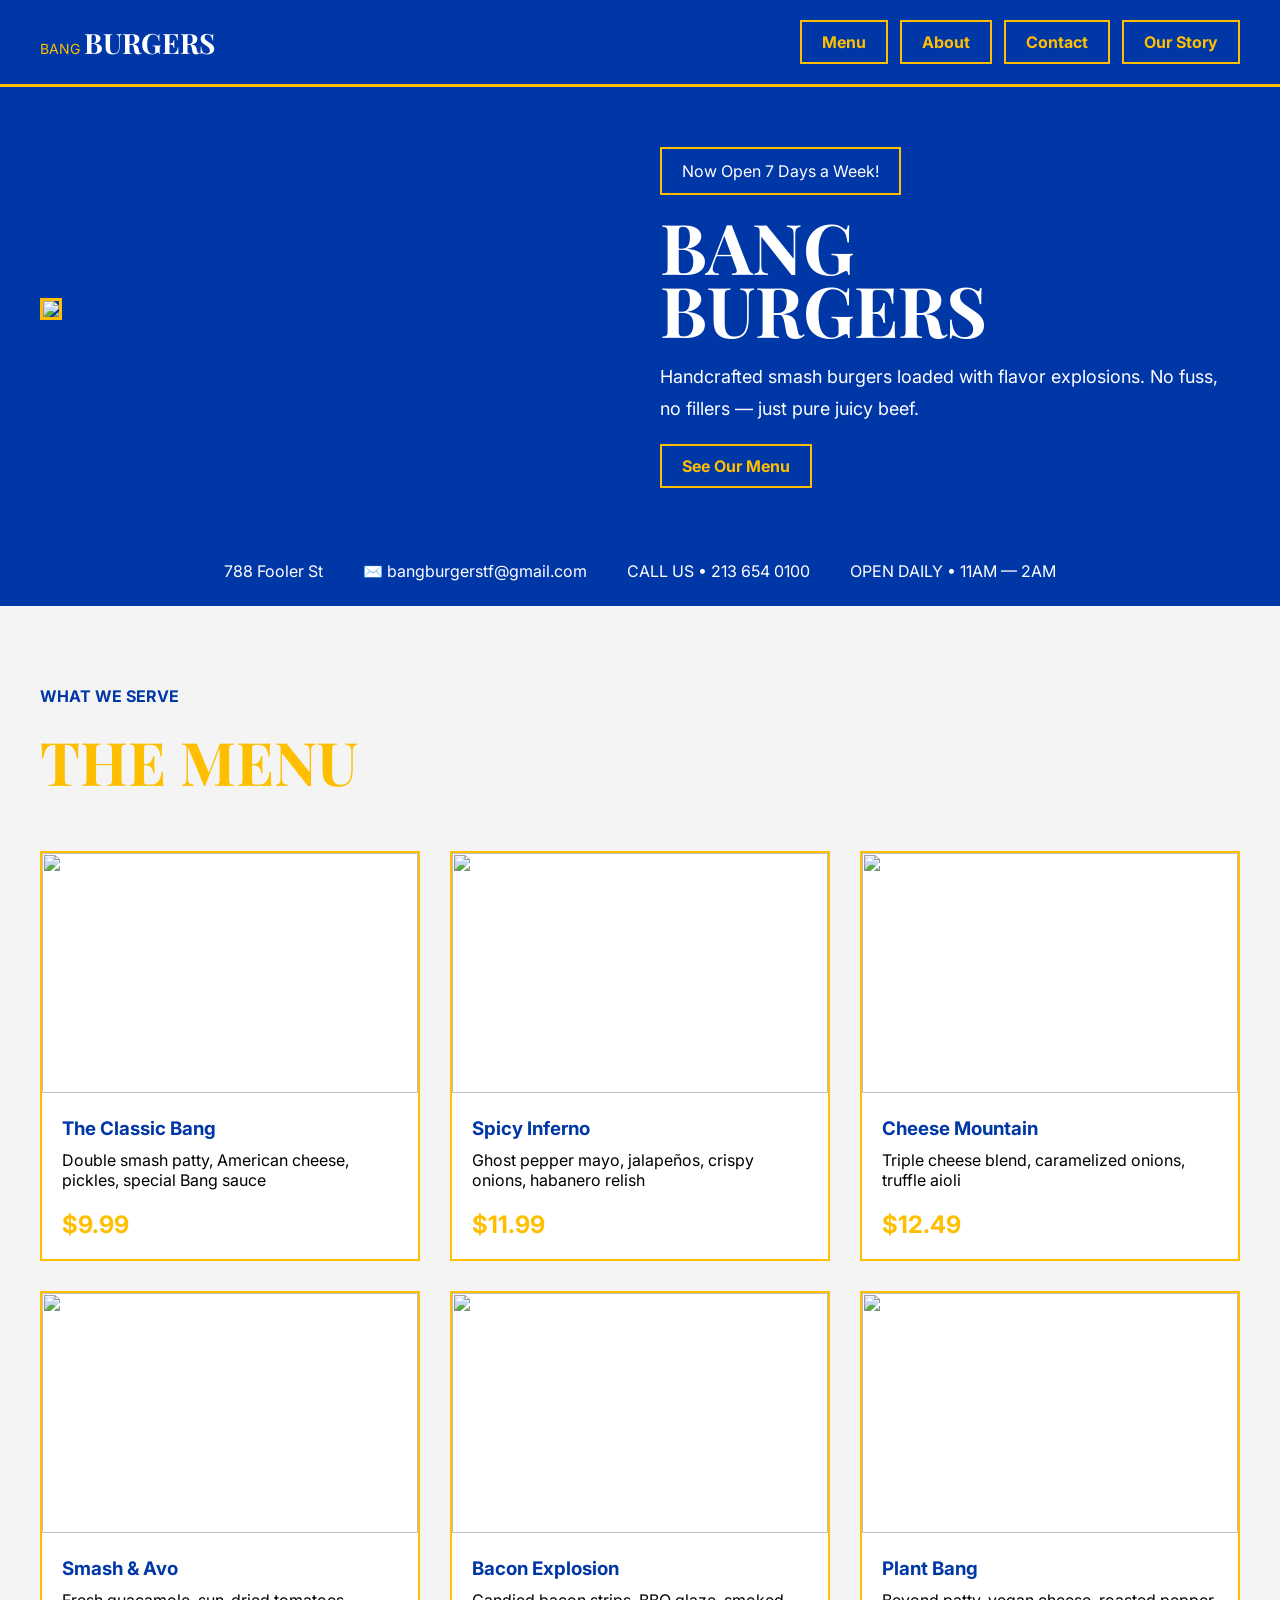
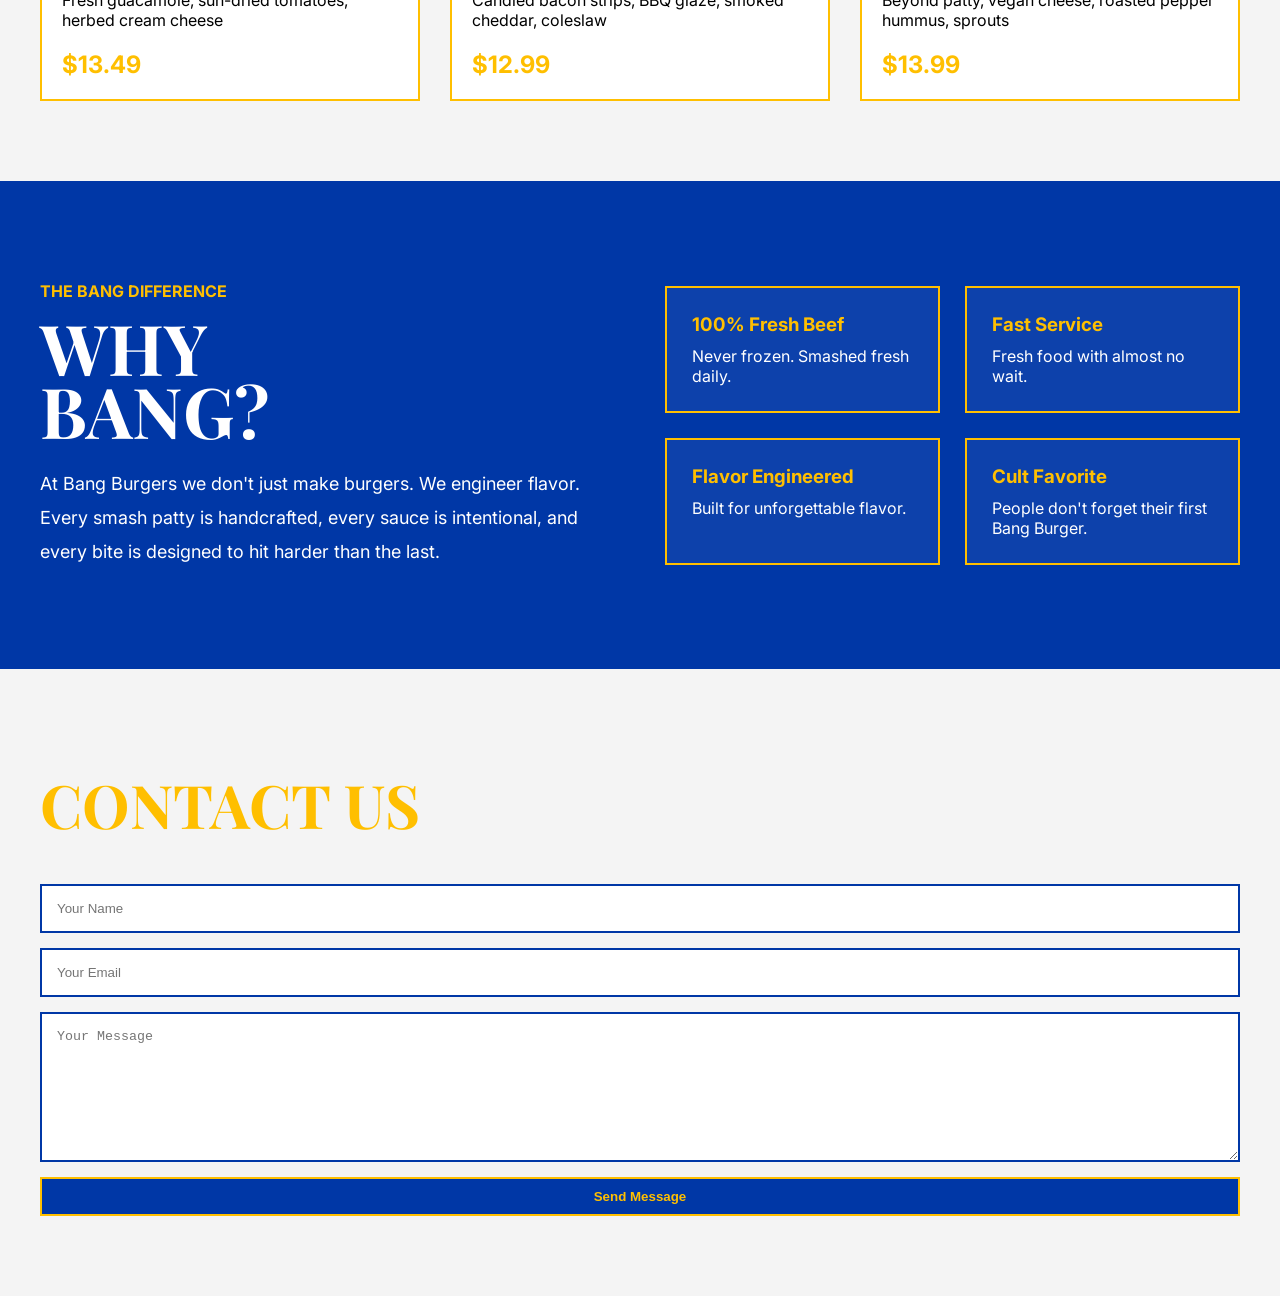
==== commit 4ed59883: "Fix form tag syntax in contact section" ====
--- a/index.html
+++ b/index.html
@@ -213,7 +213,7 @@
 
   <h2>CONTACT US</h2>
 
-  <<form
+  <form
   id="contact-form"
   class="contact-form"
 >
